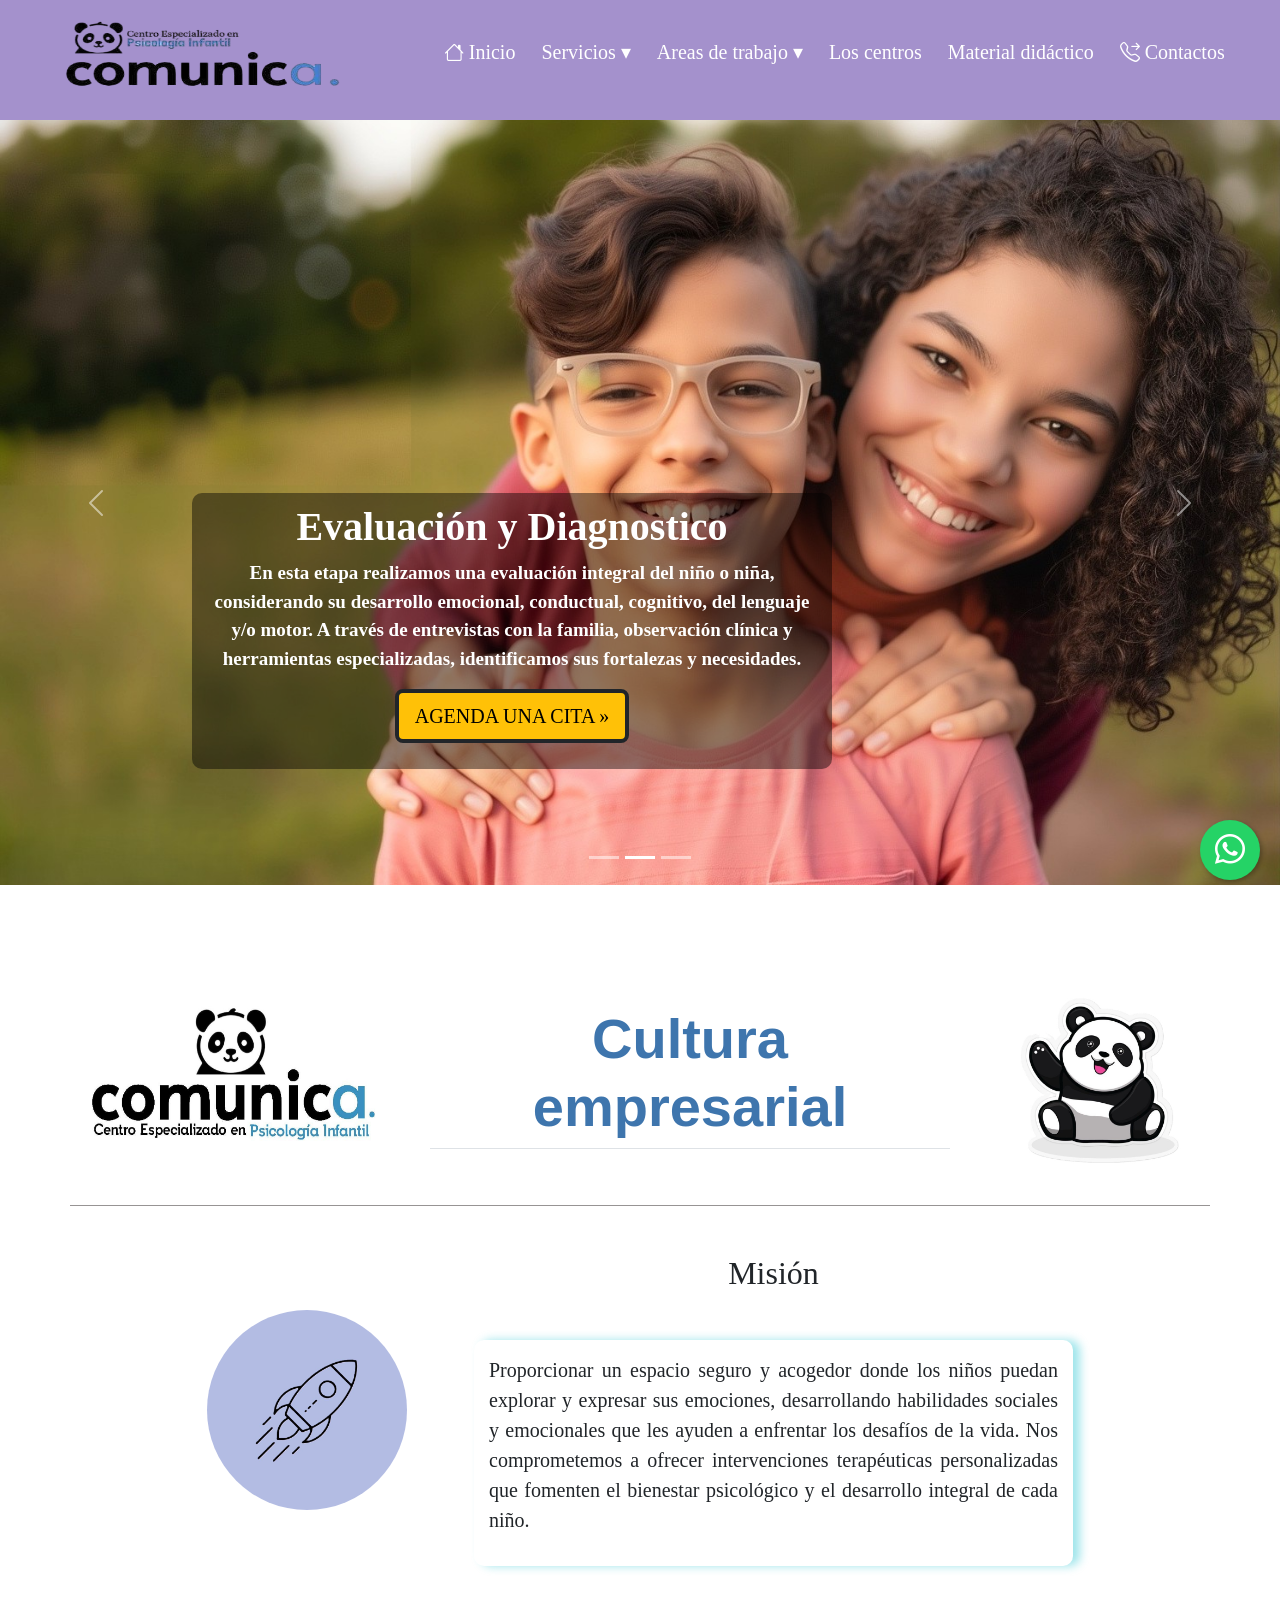
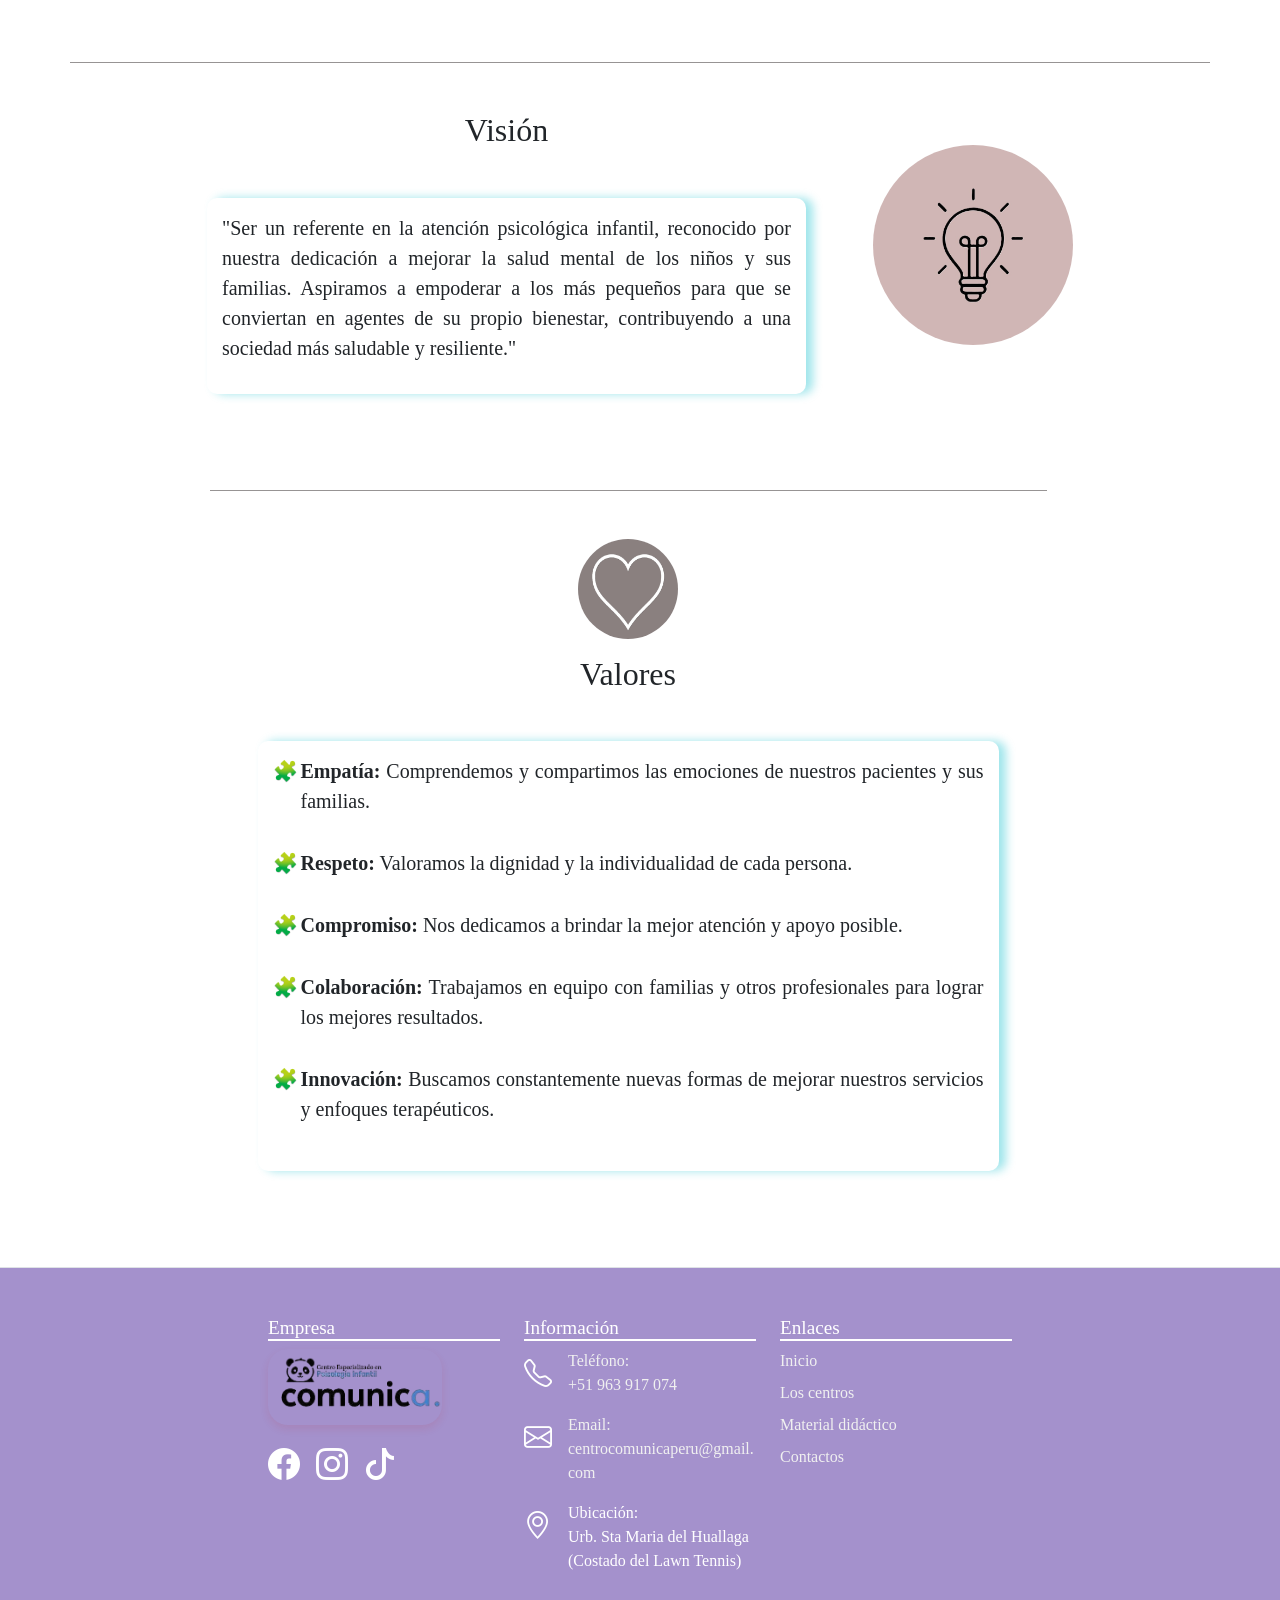
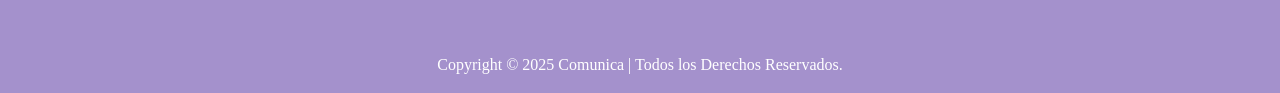
==== index.html @ 94b8c99a "cambios en index" ====
<!DOCTYPE html>
<html lang="en">
<head>
    <meta charset="UTF-8">
    <meta http-equiv="X-UA-Compatible" content="IE=edge">
    <meta name="viewport" content="width=device-width, initial-scale=1.0">
    <title>COMUNICA</title>
    

    
    <link rel="preconnect" href="https://fonts.googleapis.com">
    <link rel="preconnect" href="https://fonts.gstatic.com" crossorigin>
    <link href="https://fonts.googleapis.com/css2?family=Handlee&display=swap" rel="stylesheet">

    <link href="https://fonts.googleapis.com/css2?family=Caveat+Brush&display=swap" rel="stylesheet">

    <link href="https://cdn.jsdelivr.net/npm/bootstrap@5.3.7/dist/css/bootstrap.min.css" rel="stylesheet" integrity="sha384-LN+7fdVzj6u52u30Kp6M/trliBMCMKTyK833zpbD+pXdCLuTusPj697FH4R/5mcr" crossorigin="anonymous">
    <link rel="stylesheet" href="https://cdn.jsdelivr.net/npm/bootstrap-icons@1.13.1/font/bootstrap-icons.min.css">



    <link rel="stylesheet" href="./assets/css/main.css">
    <link rel="stylesheet" href="./assets/css/style01.css">

<!-- animate.css -->
<link rel="stylesheet" href="https://cdnjs.cloudflare.com/ajax/libs/animate.css/4.1.1/animate.min.css"/>
<link rel="stylesheet" href="./assets/css/animate.css">

</head>
<body>

    <header>
        <!-- <img class="logo mx-auto" src="./img/logo5.png" alt="Logo"> -->
        
        <nav class="navbar">
            <!-- Logo -->
            <div class="logo">
                <img src="./assets/img/logo5.png" alt="Logo">
            
            </div>

            <!-- Botón hamburguesa -->
            <div class="menu-toggle" id="menu-toggle">
                ☰
            </div>

            <!-- Menú -->
            <ul class="menu" id="menu">
                <li class="active"><a href="./index.html"><i class="bi bi-house"> </i>Inicio</a></li>
                
                <!-- Servicios con submenú -->
                <li class="submenu-parent">
                <a href="#">Servicios ▾</a>
                    <ul class="submenu">
                        <li><a href="./pages/terapiadelenguaje.html">Psicología</a></li>
                        <li><a href="./pages/terapiaconductual.html">Ocupacional</a></li>
                        <li><a href="./pages/autismo.html">Lenguaje</a></li>
                        <li><a href="./pages/evaluacionpsicologica.html">Aprestamiento</a></li>
                    </ul>
                </li>
                <li class="submenu-parent">
                <a href="#">Areas de trabajo ▾</a>
                    <ul class="submenu">
                        <li><a href="./pages/terapiadelenguaje.html">Terapia Infantil</a></li>
                        <li><a href="./pages/terapiaconductual.html">Terapia Familiar</a></li>
                        <li><a href="./pages/autismo.html">Aprestamiento</a></li>
                        <li><a href="./pages/evaluacionpsicologica.html">Terapia de Lenguaje</a></li>
                        <li><a href="./pages/evaluacionpsicologica.html">Terapia Conductual</a></li>
                    </ul>
                </li>
                <li><a href="./pages/loscentros.html">Los centros</a></li>
                <li><a href="./pages/materialdidactico.html">Material didáctico</a></li>
                
                <li><a href="./pages/contacto.html"><i class="bi bi-telephone-forward"> </i>Contactos</a></li>
            </ul>
        </nav>


        
    </header>
    
    <main>


        <!-- xd -->
        <div id="myCarousel" class="carousel slide mb-5" data-bs-ride="carousel"> 
            <div class="carousel-indicators"> 
                <button type="button" data-bs-target="#myCarousel" data-bs-slide-to="0" class="" aria-label="Slide 1"></button>
                <button type="button" data-bs-target="#myCarousel" data-bs-slide-to="1" aria-label="Slide 2" class="active" aria-current="true"></button>
                <button type="button" data-bs-target="#myCarousel" data-bs-slide-to="2" aria-label="Slide 3" class=""></button> 
            </div> 
            <div class="carousel-inner"> 
                <div class="carousel-item active"> 
                    <img src="./assets/img/picture2Mejor.jpg" class="d-block w-100" alt="Descripción de la imagen">
                    <div class="container"> 
                        <div class="carousel-caption w-50"> 
                            <h1 class="fw-bold">Evaluación y Diagnostico</h1> 
                            <p class="fw-bold">En esta etapa realizamos una evaluación integral del niño o niña, considerando su desarrollo emocional, conductual, cognitivo, del lenguaje y/o motor. 
                                A través de entrevistas con la familia, observación clínica y herramientas especializadas, identificamos sus fortalezas y necesidades.</p>
                            <p><a class="btn btn-lg btn-warning border border-dark border-4" href="#"> AGENDA UNA CITA »</a></p> 
                        </div> 
                    </div> 
                </div> 

                
                <div class="carousel-item">  
                    <img src="./assets/img/terapiapersonalizada.jpg" class="d-block w-100" alt="Descripción de la imagen">
                    <div class="container">
                        <div class="carousel-caption text-center w-50"> 
                            <h1>Terapia individual y personalizada</h1> 
                            <p>Cada niño y niña es único, por eso adaptamos nuestras intervenciones a sus necesidades específicas. 
                                Trabajamos de forma individual para potenciar sus fortalezas, acompañar sus desafíos y promover su bienestar emocional, 
                                conductual y del desarrollo en un entorno seguro y empático.</p> 
                            <p><a class="btn btn-lg  btn-warning border border-dark border-4" href="#">AGENDA UNA CITA »</a></p> 
                        </div> 
                    </div> 
                </div> 
                <div class="carousel-item"> 
                    <img src="./assets/img/curso-patologia-desarrollo-lenguaje-trastornos-adquiridos.jpg" class="d-block w-100" alt="Descripción de la imagen"> 
                    <div class="container"> 
                        <div class="carousel-caption text-center w-50"> 
                            <h1>Asesoria permanente .</h1> 
                            <p>Cada niño y niña es único, por eso adaptamos nuestras intervenciones a sus necesidades específicas. 
                                Trabajamos de forma individual para potenciar sus fortalezas, acompañar sus desafíos y promover su bienestar emocional, 
                                conductual y del desarrollo en un entorno seguro y empático.</p>
                            <p><a class="btn btn-lg  btn-warning border border-dark border-4" href="#">AGENDA UNA CITA »</a></p> 
                        </div> 
                    </div> 
                </div> 
            </div> 
            <button class="carousel-control-prev" type="button" data-bs-target="#myCarousel" data-bs-slide="prev"> 
                <span class="carousel-control-prev-icon" aria-hidden="true"></span>
                <span class="visually-hidden">Previous</span> 
            </button>
            <button class="carousel-control-next" type="button" data-bs-target="#myCarousel" data-bs-slide="next"> 
                <span class="carousel-control-next-icon" aria-hidden="true"></span> 
                <span class="visually-hidden">Next</span> 
            </button> 
        </div>
        <!--fin xd  -->      
        <!--  inicio valores-->
            <div class="container valores">  
                <div class="row pt-5">
                    <div class="d-flex flex-column flex-md-row justify-content-center align-items-center gap-5 mb-4 text-center">
                    <img src="./assets/img/panda21.jpg" alt="" width="300" height="200">
                    <h2 class="txtpersonalizado pb-2 border-bottom text-center">Cultura empresarial</h2>
                    <img src="./assets/img/Cute Panda Magnet's & Sticker's.jpg" alt="" width="200" height="200">
                    </div>
                    <!-- misión -->
                    <div class="col-12 mb-5 separacion-seccion">
                        <div class="row align-items-center justify-content-center">

                            <!-- Imagen -->
                            <div class="col-md-3">
                                <img src="./assets/img/iconocohete.jpg" alt="mision" width="200" height="200" class="rounded-circle">
                            </div>

                            <!-- Texto -->
                            <div class="col-md-7">
                                <h2 class="fw-normal text-center">Misión</h2>
                                <div class="parrafo-para-empezar">
                                    <p class="fs-5">
                                        Proporcionar un espacio seguro y acogedor donde los niños puedan explorar y expresar sus emociones,
                                        desarrollando habilidades sociales y emocionales que les ayuden a enfrentar los desafíos de la vida.
                                        Nos comprometemos a ofrecer intervenciones terapéuticas personalizadas que fomenten el bienestar
                                        psicológico y el desarrollo integral de cada niño.
                                    </p>
                                </div>
                            </div>

                        </div>
                    </div>
                    <!-- /visión --> 
                    <div class="col-12 mb-5 text-center separacion-seccion"> 
                        <div class="row align-items-center justify-content-center">

                            <!-- Texto -->
                            <div class="col-md-7">
                                <h2 class="fw-normal">Visión</h2>
                                <div class="parrafo-para-empezar">
                                    <p class="fs-5">"Ser un referente en la atención psicológica infantil, reconocido por nuestra dedicación a mejorar la salud mental de los niños y sus familias.
                                        Aspiramos a empoderar a los más pequeños para que se conviertan en agentes de su propio bienestar, contribuyendo a una sociedad más saludable y resiliente."</p> 
                                    
                                </div> 
                            </div>
                            <!-- Imagen -->
                            <div class="col-md-3 text-center text-md-end">
                            <img src="./assets/img/iconobombilla.jpg" alt="Sobre Nosotros" width="200" height="200" class="rounded-circle mb-3">
                            </div>
                            
                        </div>
                    </div>
                    <!-- /.col-lg-4 --> 
                    <div class="row">
                        <div class="col-9 mx-auto mb-5 text-center separacion-seccion"> 
                            <img src="./assets/img/descarga (20).jpg" alt="Sobre Nosotros" width="100" height="100" class="rounded-circle mb-3">
                            
                            <h2 class="fw-normal">Valores</h2> 
                                <div class="parrafo-nuestrosvalores"> 
                                    <ul class="fs-5">
                                        <li><strong>Empatía:</strong>  Comprendemos y compartimos las emociones de nuestros pacientes y sus familias.</li>
                                        <li><strong>Respeto:</strong> Valoramos la dignidad y la individualidad de cada persona.</li>
                                        <li><strong>Compromiso:</strong> Nos dedicamos a brindar la mejor atención y apoyo posible.</li>
                                        <li><strong>Colaboración:</strong> Trabajamos en equipo con familias y otros profesionales para lograr los mejores resultados.</li>
                                        <li><strong>Innovación:</strong> Buscamos constantemente nuevas formas de mejorar nuestros servicios y enfoques terapéuticos.</li>

                                    </ul>
                                </div>
                        </div>
                    </div>
                    <!-- /.col-lg-4 --> 
                </div>
            </div> 
        <!-- end valores -->
</main>
    <!-- inicio footer -->
<div class="b-example-divider"></div> 
    <div class="container-fluid footer-custom"> 
        <footer> 
            <section class="row row-cols-1 row-cols-sm-2 row-cols-md-5 py-5 my-0 border-top">
                    <div class="col mb-3"></div>
                    <div class="col mb-3"> 
                        <h5>Empresa</h5>
                        <img src="./assets/img/logo5.png" alt="Logo de la empresa"  class="img-fluid w-75 w-md-25">
                        <div class="d-flex justify-content-start gap-3 mt-3">

                            <a href="https://facebook.com/p/Centro-Comunica-100090856524349/?locale=es_LA" class="d-flex align-items-center mb-0 link-body-emphasis text-decoration-none" aria-label="Bootstrap">
                                <i class="bi bi-facebook fs-2"></i>
                            </a>
                            <a href="https://instagram.com/centro_comunica" class="d-flex align-items-center mb-0 link-body-emphasis text-decoration-none" aria-label="Bootstrap">
                            <i class="bi bi-instagram fs-2"></i>
                            </a>
                            <a href="https://www.tiktok.com/@centrocomunica" class="d-flex align-items-center mb-0 link-body-emphasis text-decoration-none" aria-label="Bootstrap">
                            <i class="bi bi-tiktok fs-2"></i>
                            </a>
                            
                        </div>
                    </div> 
                    <!-- <div class="col mb-3"></div>  -->

                    <div class="col mb-3"> 
                        <h5>Información</h5>
                        <div class="feature col d-flex align-items-start">
                            <i class="bi bi-telephone me-3 "></i>
                            <div> 
                                <p>
                                <a href="tel:+51963917074" class="text-decoration-none">Teléfono:<br>
                                    +51 963 917 074
                                </a>
                                </p>
                            </div>
                        </div> 
                        <div class="feature col d-flex align-items-start">
                            <i class="bi bi-envelope me-3"></i>
                            <div>
                                <p>
                                <a href="mailto:centrocomunicaperu@gmail.com" class="text-decoration-none text-break">Email:<br>
                                    centrocomunicaperu@gmail.com
                                </a>
                                </p>
                            </div>
                        </div>
                        <div class="feature col d-flex align-items-start">
                            <!-- Ícono -->
                            <i class="bi bi-geo-alt  me-3"></i>

                            <!-- Texto -->
                            <div> 
                                <address class="">Ubicación:<br>
                                Urb. Sta Maria del Huallaga<br>
                                (Costado del Lawn Tennis)
                                </address>
                            </div>
                        </div> 
                    </div> 
                    <div class="col mb-3"> 
                        <h5>Enlaces</h5>
                        <ul class="nav flex-column"> 
                            <li class=" mb-2">
                            <a href="./index.html" class="">Inicio</a>
                            </li>
                            <li class=" mb-2">
                                <a href="./pages/loscentros.html" class="">Los centros</a>
                            </li> 
                            <li class=" mb-2">
                                <a href="./pages/materialdidactico.html" class="">Material didáctico</a>
                            </li>
                            <li class=" mb-2">
                                <a href="./pages/contacto.html" class="">Contactos</a>
                            </li>

                        </ul> 
                    </div>
            </section>
            <section>
                <div>
                    <p class="text-center">Copyright © 2025 Comunica | Todos los Derechos Reservados.</p>
                </div>
            </section>
        </footer> 
    </div>
        <!-- fin footer -->

    
    <script src="https://cdn.jsdelivr.net/npm/bootstrap@5.3.7/dist/js/bootstrap.bundle.min.js" integrity="sha384-ndDqU0Gzau9qJ1lfW4pNLlhNTkCfHzAVBReH9diLvGRem5+R9g2FzA8ZGN954O5Q" crossorigin="anonymous"></script>
    <script src="./assets/js/main.js"></script>
</body>

    <a href="https://wa.me/51963917074" target="_blank" class="whatsapp-float">
    <i class="bi bi-whatsapp"></i>
    </a>

</html>
---- assets/css/main.css ----
* {
    margin: 0;
    padding: 0;
    box-sizing: border-box;

    font-family:Helvetica neue;
    font-weight: 400;
    font-style: normal;
}
body {
background-color: #ffffff; 
  height: 100%;
  margin: 0;
  display: flex;
  flex-direction: column;
}



    .titulo-inicio{
    padding: 0;
    width: 100%;
    height: 100px;
    text-align: center;
    align-content: center;
    font-size: 25px;
    background-color: rgb(240, 239, 239);
}



/* Estilos para la barra de navegación */


header {
  background-color: #a491cc;
}
main {
  flex: 1; /* ocupa el espacio sobrante */
}

/* Navbar */
.navbar {
  display: flex;
  justify-content: space-around;
  align-items: center;
  padding: 10px 20px;
}

/* Logo */
.logo {
  display: flex;
  align-items: center;
  font-weight: bold;
  color: white;
  font-size: 18px;
}

.logo img {
  width: 300px;
  height: 100px;
  margin-right: 10px;
}

/* Menú (desktop) */
.menu {
  list-style: none;
  display: flex;
  gap: 2px;
  position: relative;
  
}

.menu li {
  position: relative;
}

.menu li a {
  text-decoration: none;
  /* color: rgb(0, 0, 0); */
  color: white;
  font-weight: 500;
  padding: 8px 12px;
  display: block;
  font-size: 20px;
  
}
/* Submenús (desktop) */
.submenu {
  list-style: none;
  position: absolute;
  top: 100%;
  left: 0;
  background: #3f4446;
  display: none;
  flex-direction: column;
  min-width:350px;
  border-radius: 5px;
  z-index: 9999; 
}

.submenu li a {
  padding: 5px;
  color: white;
}

/* Hover en escritorio SOLAMENTE */
@media (min-width: 769px) {
  /* Hover del menú principal */
    .menu > li > a:hover {
      background: #5795f2ab;
      border-radius: 5px;
    }

    /* Hover del submenú */
  .submenu li a:hover {
    background: rgba(255, 255, 255, 0.2);
    border-radius: 5px;
  }

  /* Mostrar submenú en hover */
    .submenu-parent:hover .submenu {
      display: flex;
    }
}

/* Botón hamburguesa */
.menu-toggle {
  display: none;
  font-size: 34px;
  color: rgb(54, 46, 46);
  cursor: pointer;
}

/* Responsivo */
@media (max-width: 768px) {
    .menu {
      flex-direction: column;
      background-color:#b9bfc4;
      position: fixed;
      top: 100px;        /* ✅ empieza justo debajo del navbar */
      right: -100%;     /* fuera de la pantalla */
      height: calc(100% - 60px); /* ✅ ocupa el resto de la pantalla */
      width: 100%;
      transition: right 0.2s ease-in-out;
      z-index: 1000;
    }

    .menu.active {
      right: 0; /* ✅ se despliega desde la derecha */
    }

    .menu li {
      text-align: center;
      padding: 15px 0;
    }

    @media (max-width: 768px) {
    /* Submenú en móvil (colapsable) */
    .submenu {
      display: none;
      flex-direction: column;
      position: static; /* ✅ ya no flotante */
      background: #3f4446;
    }

    .submenu.active {
      display: flex; /* ✅ aparece al dar click */
    }
  }
    .menu-toggle {
      display: block;
  }
}





.footer-custom {
  /* background-color: #898A8E; */
  background-color: #a491cc;
  color: white; /* texto en blanco */
  
  margin-top: auto;
 
}

.footer-custom a {
  color: #f0f0f0; /* enlaces claros */
  text-decoration: none;
  font-size: 1rem;
}

.footer-custom a:hover {
  color: #ffffff; /* enlaces más brillantes al pasar el mouse */
}
.footer-custom h5 {
  color: #ffffff;
  text-decoration: none;
  font-size: 1.2rem;
  border-bottom: #ffffff solid 2px;
}
.feature {
   display: flex;             /* coloca imagen y texto en fila */
  align-items: flex-start;   /* alinea arriba */
}
.feature i {
  font-size: 1.75rem;
  padding-top: 0.25rem;
  margin-right: 1rem; 
}



.whatsapp-float {
  position: fixed;
  width: 60px;
  height: 60px;
  bottom: 20px;
  right: 20px;
  background-color: #25D366; /* verde oficial WhatsApp */
  color: white;
  border-radius: 50%;
  text-align: center;
  font-size: 30px;
  box-shadow: 2px 2px 5px rgba(0,0,0,0.3);
  z-index: 1000;
  animation: pulse 1.5s infinite; /* animación */
}

.whatsapp-float i {
  line-height: 60px;
}

/* Animación pulse */
@keyframes pulse {
  0% {
    transform: scale(1);
    box-shadow: 0 0 0 0 rgba(37, 211, 102, 0.7);
  }
  70% {
    transform: scale(1.1);
    box-shadow: 0 0 0 15px rgba(37, 211, 102, 0);
  }
  100% {
    transform: scale(1);
    box-shadow: 0 0 0 0 rgba(37, 211, 102, 0);
  }
}

.bi-facebook {
  color: #ffffff; /* azul Facebook */
}
.bi-instagram {
  color: #ffffff; /* rosa Instagram */
}
.bi-tiktok {
  color: #ffffff;  
 }
---- assets/css/style01.css ----
@media screen and (max-width: 750px) {
  .header-content {
    flex-direction: column;
    align-items: center;
  }

}
            .marketing .col-lg-4 img {
              transition: transform 0.5s ease; 
            }
          /* hover solo en pantallas grandes */
          /* -------- */
              @media screen and (min-width: 751px) {

                  /* Hover en imágenes de sección marketing */
                  .marketing .col-lg-4:hover img {
                      transform: scale(1.1); /* Zoom suave */
                  }
                  }
.col-lg-4 {
    margin-bottom: 30px; /* Espacio inferior entre las columnas */
    text-align: center; /* Centrar el contenido dentro de cada columna */
}
.txtpersonalizado {
    font-family: 'Arial', sans-serif; /* Cambia 'Arial' por la fuente que prefieras */
    color: #3e75ad; /* Cambia el color según tu diseño */
    font-size: 3.5rem; /* Tamaño de fuente grande para el título */
    font-weight: bold; /* Negrita para resaltar */
    
}
.custom-cards-inicio{
  background-color: rgba(240, 239, 239, 0.603);
  
}

              .custom-cards-inicio .card img {
                transition: transform 0.5s ease;
              }

                /* hover solo en pantallas grandes */
          /* -------- */
              @media screen and (min-width: 751px) {

                  /* Hover en imágenes de cards */
                  .custom-cards-inicio .card:hover img {
                      transform: scale(1.1); /* Zoom suave */
                  }
                  }

.card-cover::before {
  content: "";
  position: absolute;
  inset: 0;
  background-color: rgba(255, 255, 255, 0.589); /* blanco con 40% de opacidad */
  z-index: 1;
}

.card-cover > * {
  position: relative;
  z-index: 2;
  color: #222; /* texto oscuro para contraste */
}
.col img {
    border-radius: 20px;
    /* border: 4px solid rgba(38, 8, 126, 0.3); */
    box-shadow: 0 4px 8px rgba(199, 29, 29, 0.1);
    width: 100%;
    height: auto;
    max-height: 300px;
    object-fit: cover; /* para que la imagen no se deforme */
}


.parrafo-para-empezar {
  text-align: justify;
  margin-top: 3rem;
  padding: 15px;
  border-radius: 10px;
  /* background-color: rgba(191, 236, 218, 0.705); */
  box-shadow: 7px 0 10px rgba(14, 191, 204, 0.4);
}

      /*inicio nuestros servicios DENTRO DE PARA EMPEZAR */
.parrafo-nuestrosvalores {
  
  text-align: justify;
  margin-top: 3rem;
  padding: 15px;
  border-radius: 10px;
  /* background-color: rgba(240, 239, 239, 0.705); */
  box-shadow:7px 0 10px rgba(14, 191, 204, 0.4);
}
.parrafo-nuestrosvalores ul {
  list-style: none; /* quita las viñetas por defecto */
  padding-left: 0;
}

.parrafo-nuestrosvalores li {
  margin-bottom: 2rem;
  padding-left: 28px;
  position: relative;
}

.parrafo-nuestrosvalores li::before {
  content: "🧩"; /* también puedes usar un emoji o un ícono con font-awesome */
  position: absolute;
  left: 0;
  color: #d8f404;
  font-weight: bold;
}


      /* fin nuestros servicios */

.carousel-item {
    height: 85vh; /* 75% de la altura de la ventana */
}


.carousel-item img {
    width: 100%;
    height: 100%; /* o ajusta a 70vh, 60vh, etc. */
    object-fit: cover; /* Para que la imagen se recorte y no se deforme */
  
}

#myCarousel h1 {
  font-weight: 700;
  font-style: normal;
  color:#ffffff;
}

#myCarousel p {
    
    font-weight: 800;
    font-style: normal;
    font-size: 19px;
}
/* overlay!! opacidad detras del texto*/
.carousel-caption {
    background-color: rgba(0, 0, 0, 0.438); /* Fondo blanco con opacidad */
    padding: 10px;
    margin-bottom: 6rem;
    border-radius: 10px;
    
}
.separacion-seccion {
padding: 3rem 3rem;
border-top: #979494 1px solid;
}
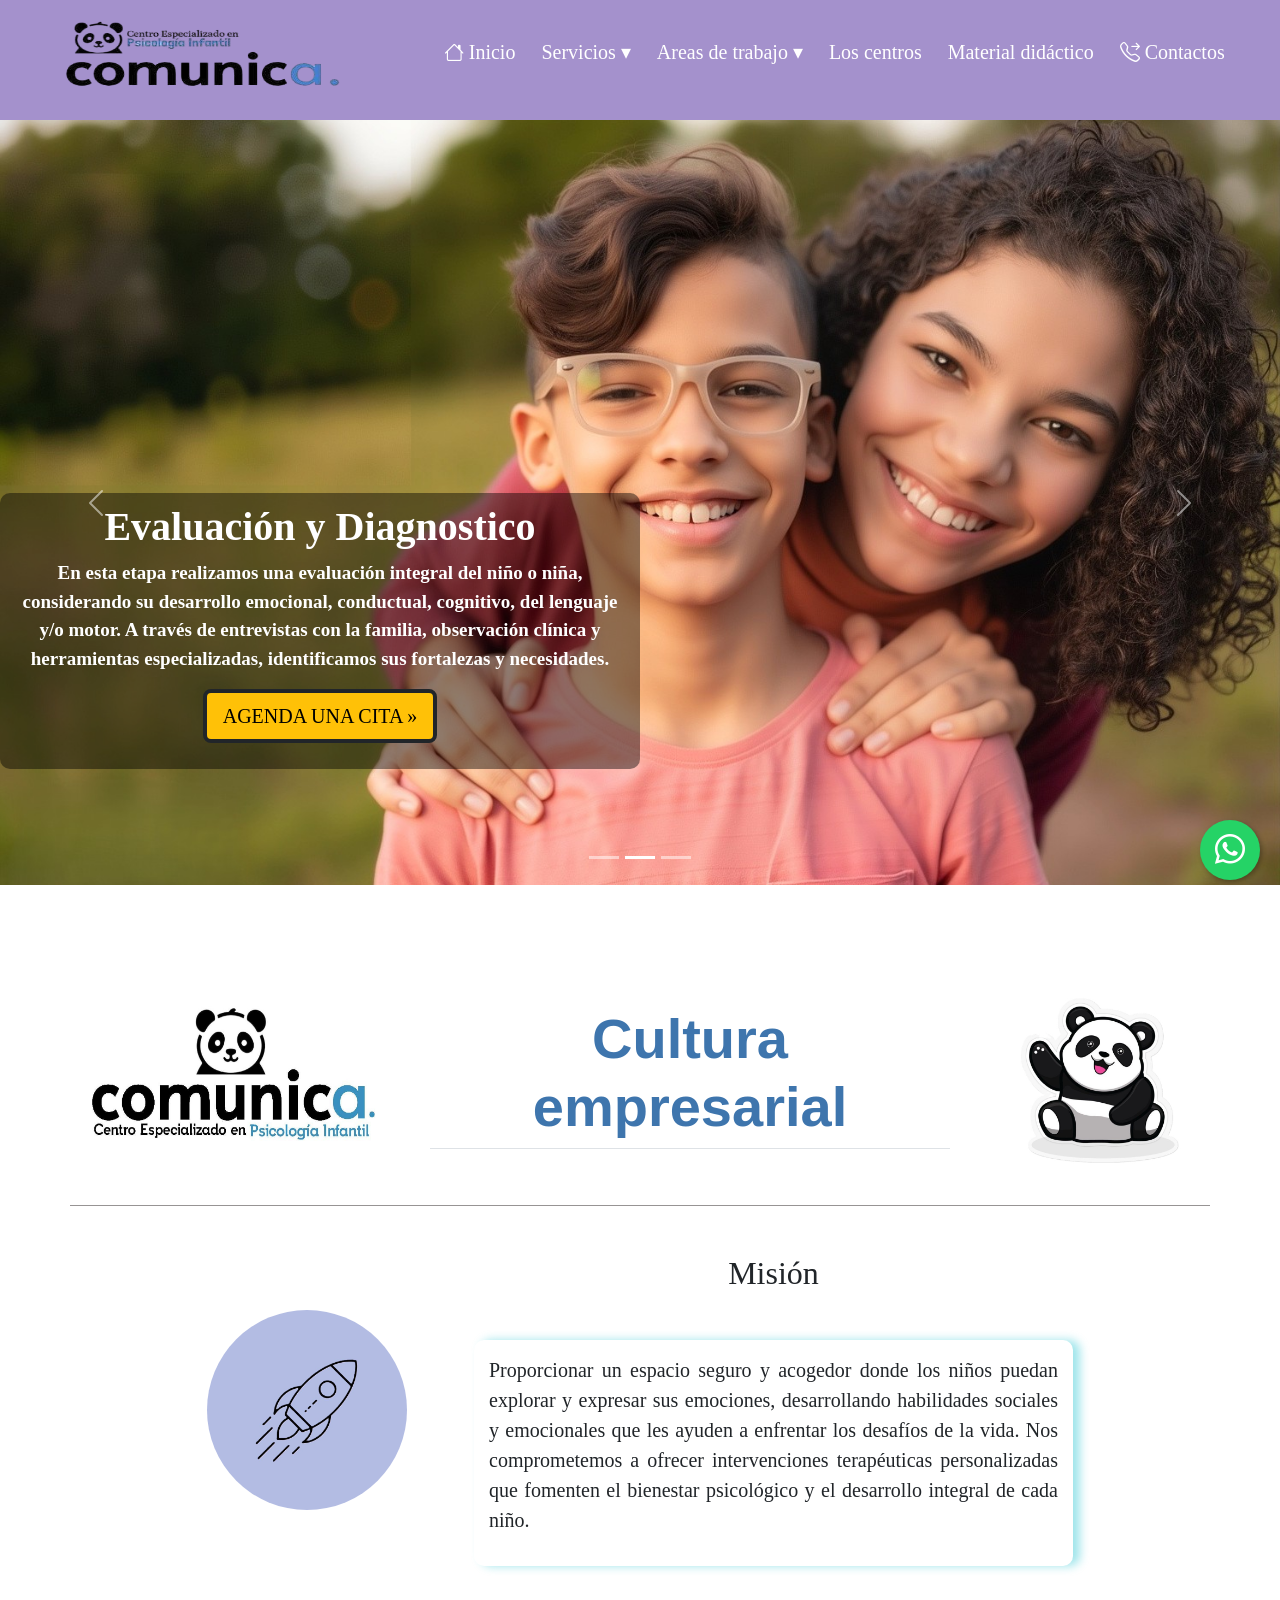
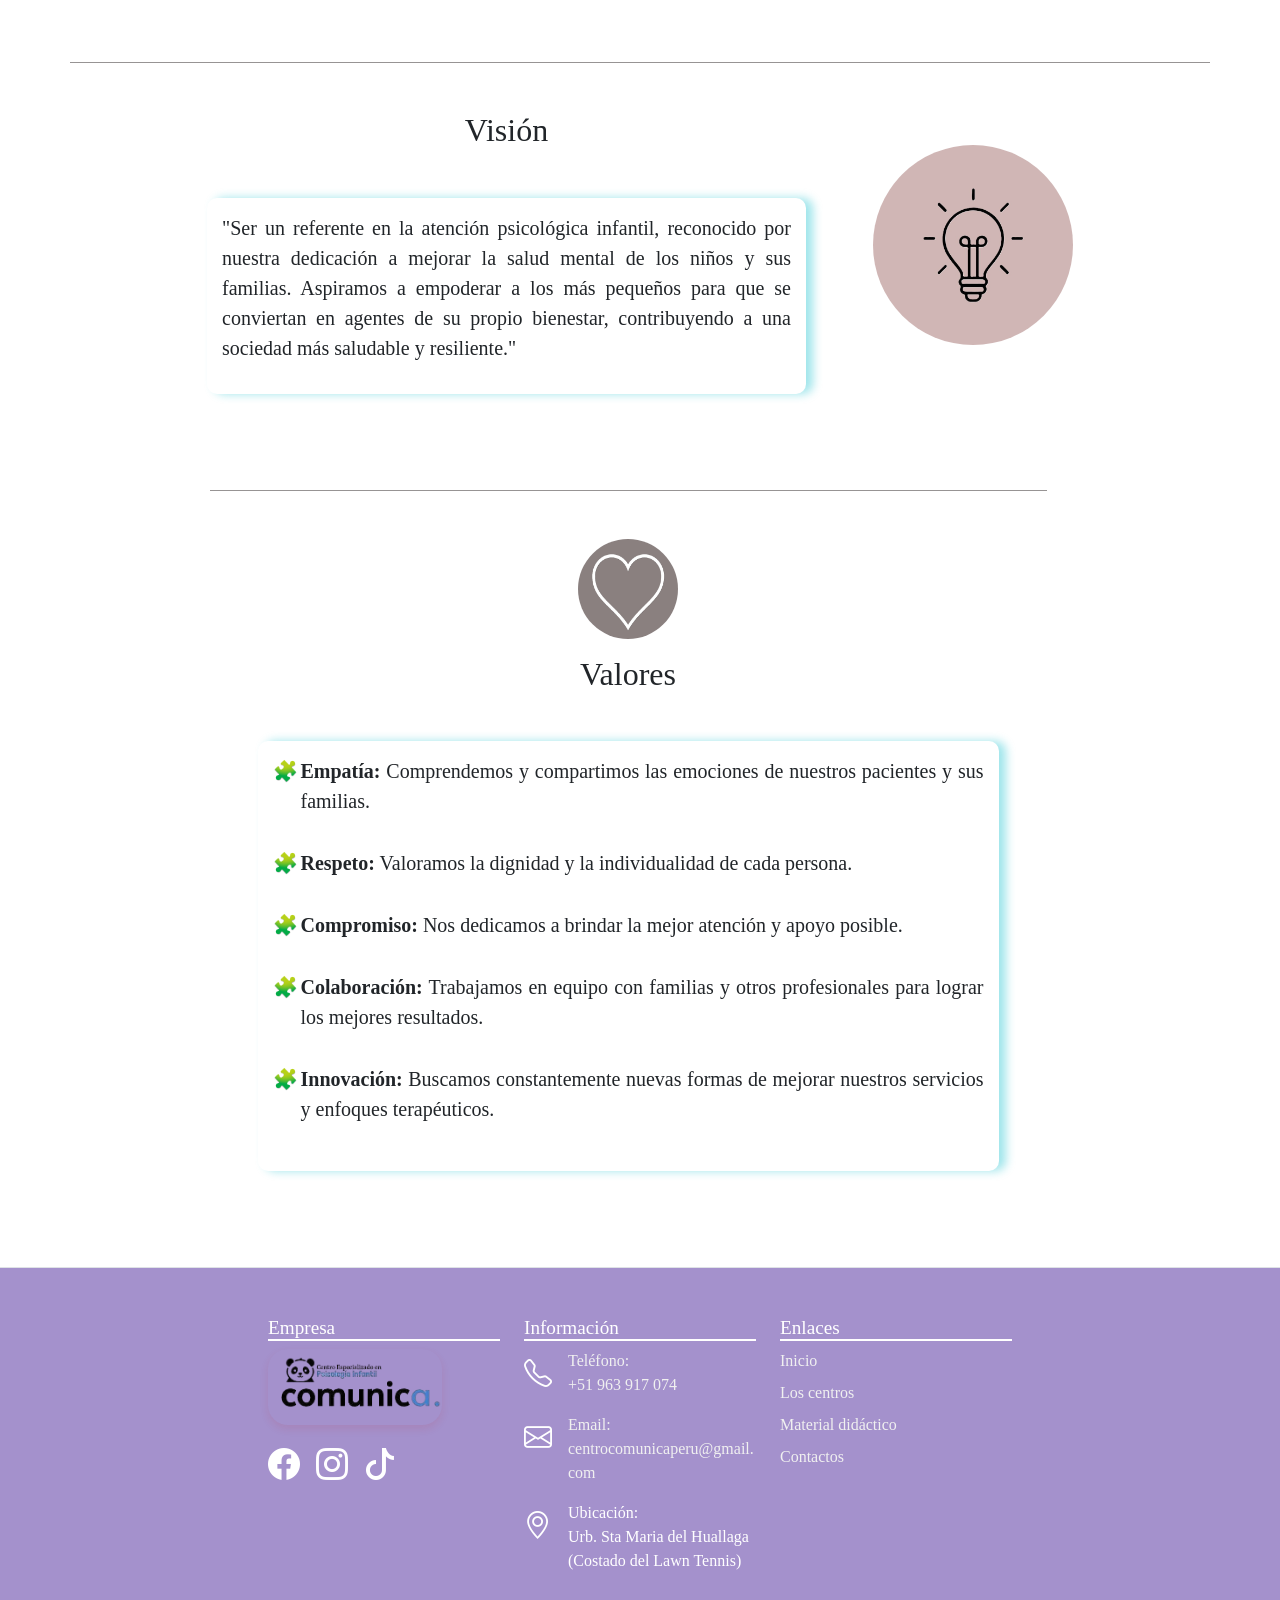
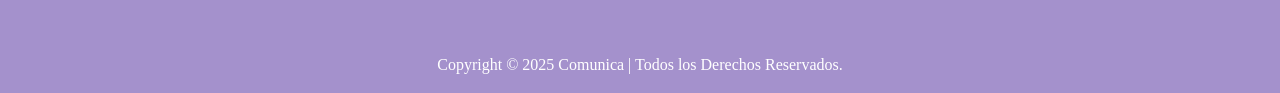
==== commit b975d359: "implementamos catalogo de productos v1" ====
--- a/index.html
+++ b/index.html
@@ -1,5 +1,5 @@
 <!DOCTYPE html>
-<html lang="en">
+<html lang="es">
 <head>
     <meta charset="UTF-8">
     <meta http-equiv="X-UA-Compatible" content="IE=edge">
@@ -93,11 +93,13 @@
                 <div class="carousel-item active"> 
                     <img src="./assets/img/picture2Mejor.jpg" class="d-block w-100" alt="Descripción de la imagen">
                     <div class="container"> 
-                        <div class="carousel-caption w-50"> 
+                        <div class="carousel-caption col-md-6 col-10 text-center start-0"> 
                             <h1 class="fw-bold">Evaluación y Diagnostico</h1> 
                             <p class="fw-bold">En esta etapa realizamos una evaluación integral del niño o niña, considerando su desarrollo emocional, conductual, cognitivo, del lenguaje y/o motor. 
                                 A través de entrevistas con la familia, observación clínica y herramientas especializadas, identificamos sus fortalezas y necesidades.</p>
-                            <p><a class="btn btn-lg btn-warning border border-dark border-4" href="#"> AGENDA UNA CITA »</a></p> 
+                            <p><a class="btn btn-lg btn-warning border border-dark border-4" 
+                                    href="https://wa.me/51963917074?text=Hola,%20quiero%20agendar%20una%20cita" target="_blank"> AGENDA UNA CITA »</a>
+                            </p> 
                         </div> 
                     </div> 
                 </div> 
@@ -111,7 +113,9 @@
                             <p>Cada niño y niña es único, por eso adaptamos nuestras intervenciones a sus necesidades específicas. 
                                 Trabajamos de forma individual para potenciar sus fortalezas, acompañar sus desafíos y promover su bienestar emocional, 
                                 conductual y del desarrollo en un entorno seguro y empático.</p> 
-                            <p><a class="btn btn-lg  btn-warning border border-dark border-4" href="#">AGENDA UNA CITA »</a></p> 
+                            <p><a class="btn btn-lg  btn-warning border border-dark border-4" 
+                                    href="https://wa.me/51963917074?text=Hola,%20quiero%20agendar%20una%20cita" target="_blank">AGENDA UNA CITA »</a>
+                            </p> 
                         </div> 
                     </div> 
                 </div> 
@@ -123,7 +127,9 @@
                             <p>Cada niño y niña es único, por eso adaptamos nuestras intervenciones a sus necesidades específicas. 
                                 Trabajamos de forma individual para potenciar sus fortalezas, acompañar sus desafíos y promover su bienestar emocional, 
                                 conductual y del desarrollo en un entorno seguro y empático.</p>
-                            <p><a class="btn btn-lg  btn-warning border border-dark border-4" href="#">AGENDA UNA CITA »</a></p> 
+                            <p><a class="btn btn-lg  btn-warning border border-dark border-4" 
+                                    href="https://wa.me/51963917074?text=Hola,%20quiero%20agendar%20una%20cita" target="_blank">AGENDA UNA CITA »</a>
+                            </p> 
                         </div> 
                     </div> 
                 </div> 
@@ -304,10 +310,11 @@
     
     <script src="https://cdn.jsdelivr.net/npm/bootstrap@5.3.7/dist/js/bootstrap.bundle.min.js" integrity="sha384-ndDqU0Gzau9qJ1lfW4pNLlhNTkCfHzAVBReH9diLvGRem5+R9g2FzA8ZGN954O5Q" crossorigin="anonymous"></script>
     <script src="./assets/js/main.js"></script>
-</body>
-
     <a href="https://wa.me/51963917074" target="_blank" class="whatsapp-float">
     <i class="bi bi-whatsapp"></i>
     </a>
+</body>
+
+    
 
 </html>
--- a/assets/css/style01.css
+++ b/assets/css/style01.css
@@ -142,7 +142,7 @@
 }
 /* overlay!! opacidad detras del texto*/
 .carousel-caption {
-    background-color: rgba(0, 0, 0, 0.438); /* Fondo blanco con opacidad */
+    background-color: rgba(0, 0, 0, 0.438); /* Fondo negro con opacidad */
     padding: 10px;
     margin-bottom: 6rem;
     border-radius: 10px;
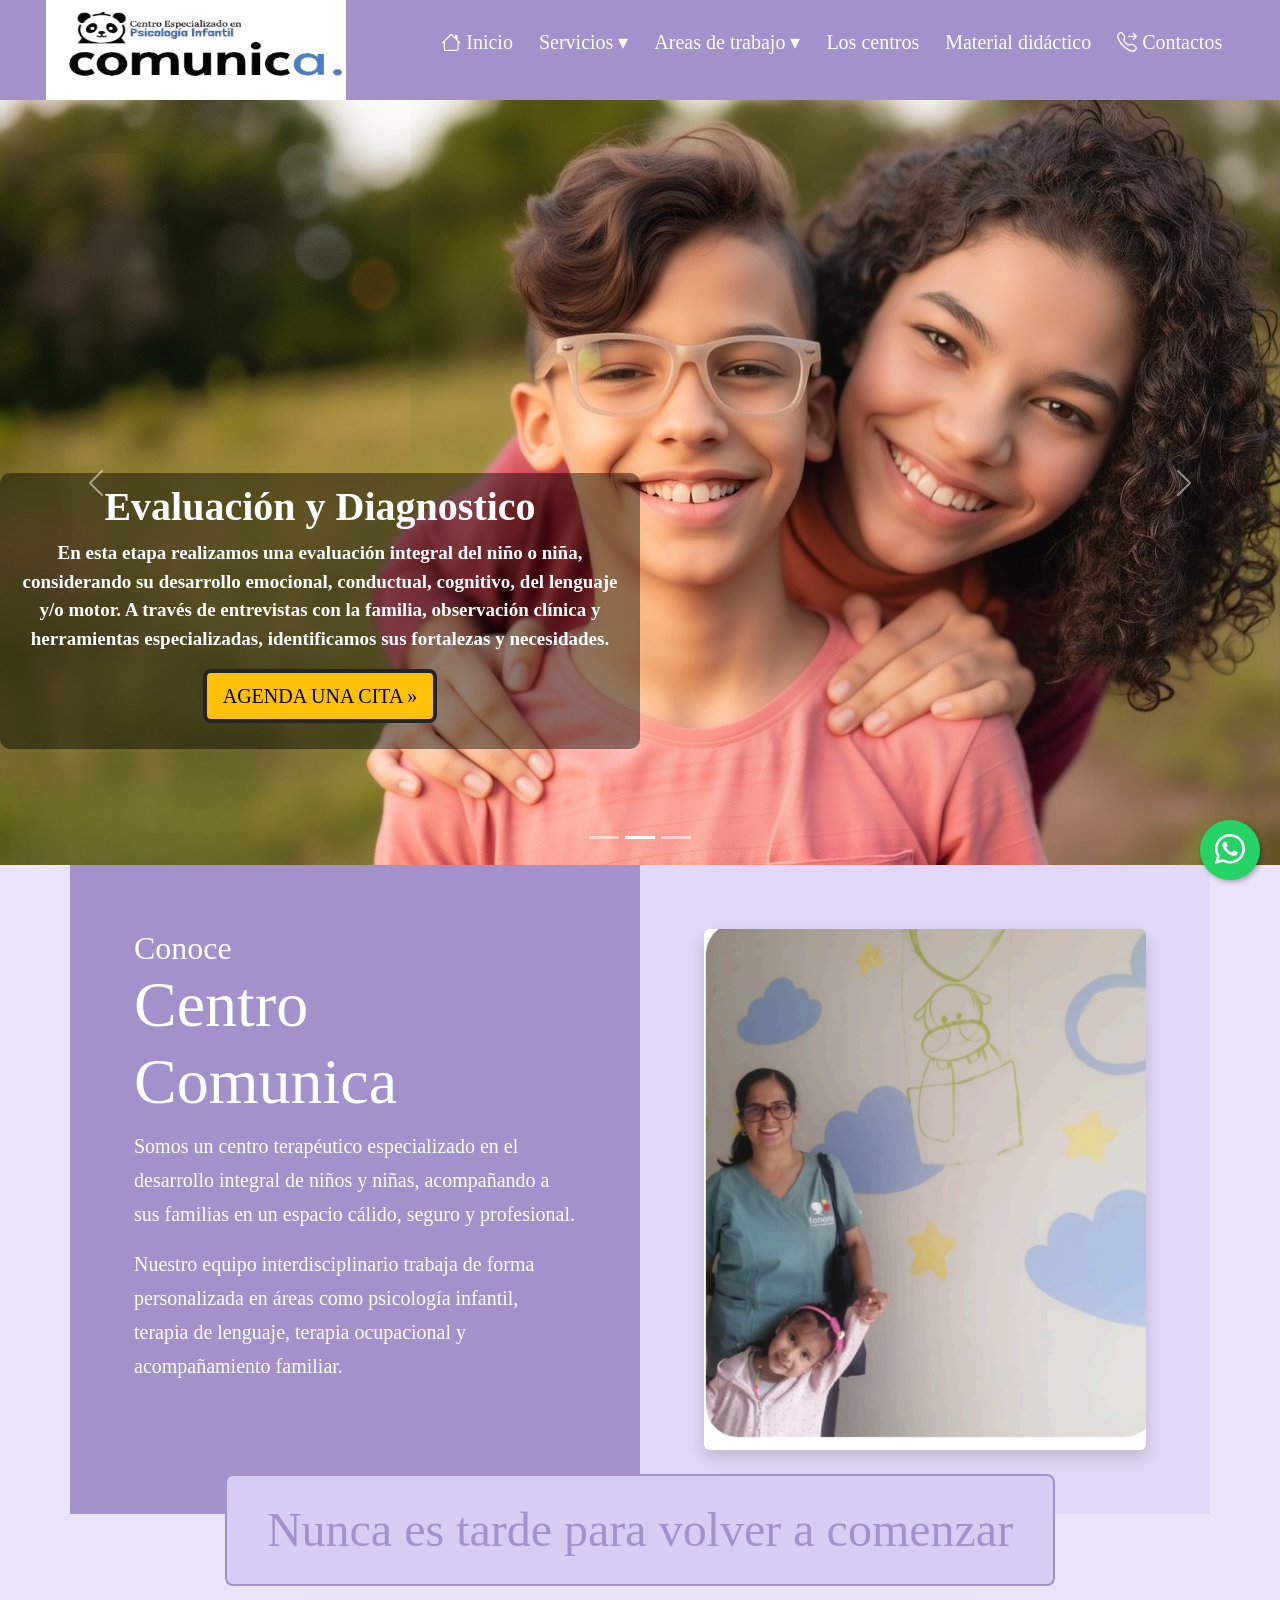
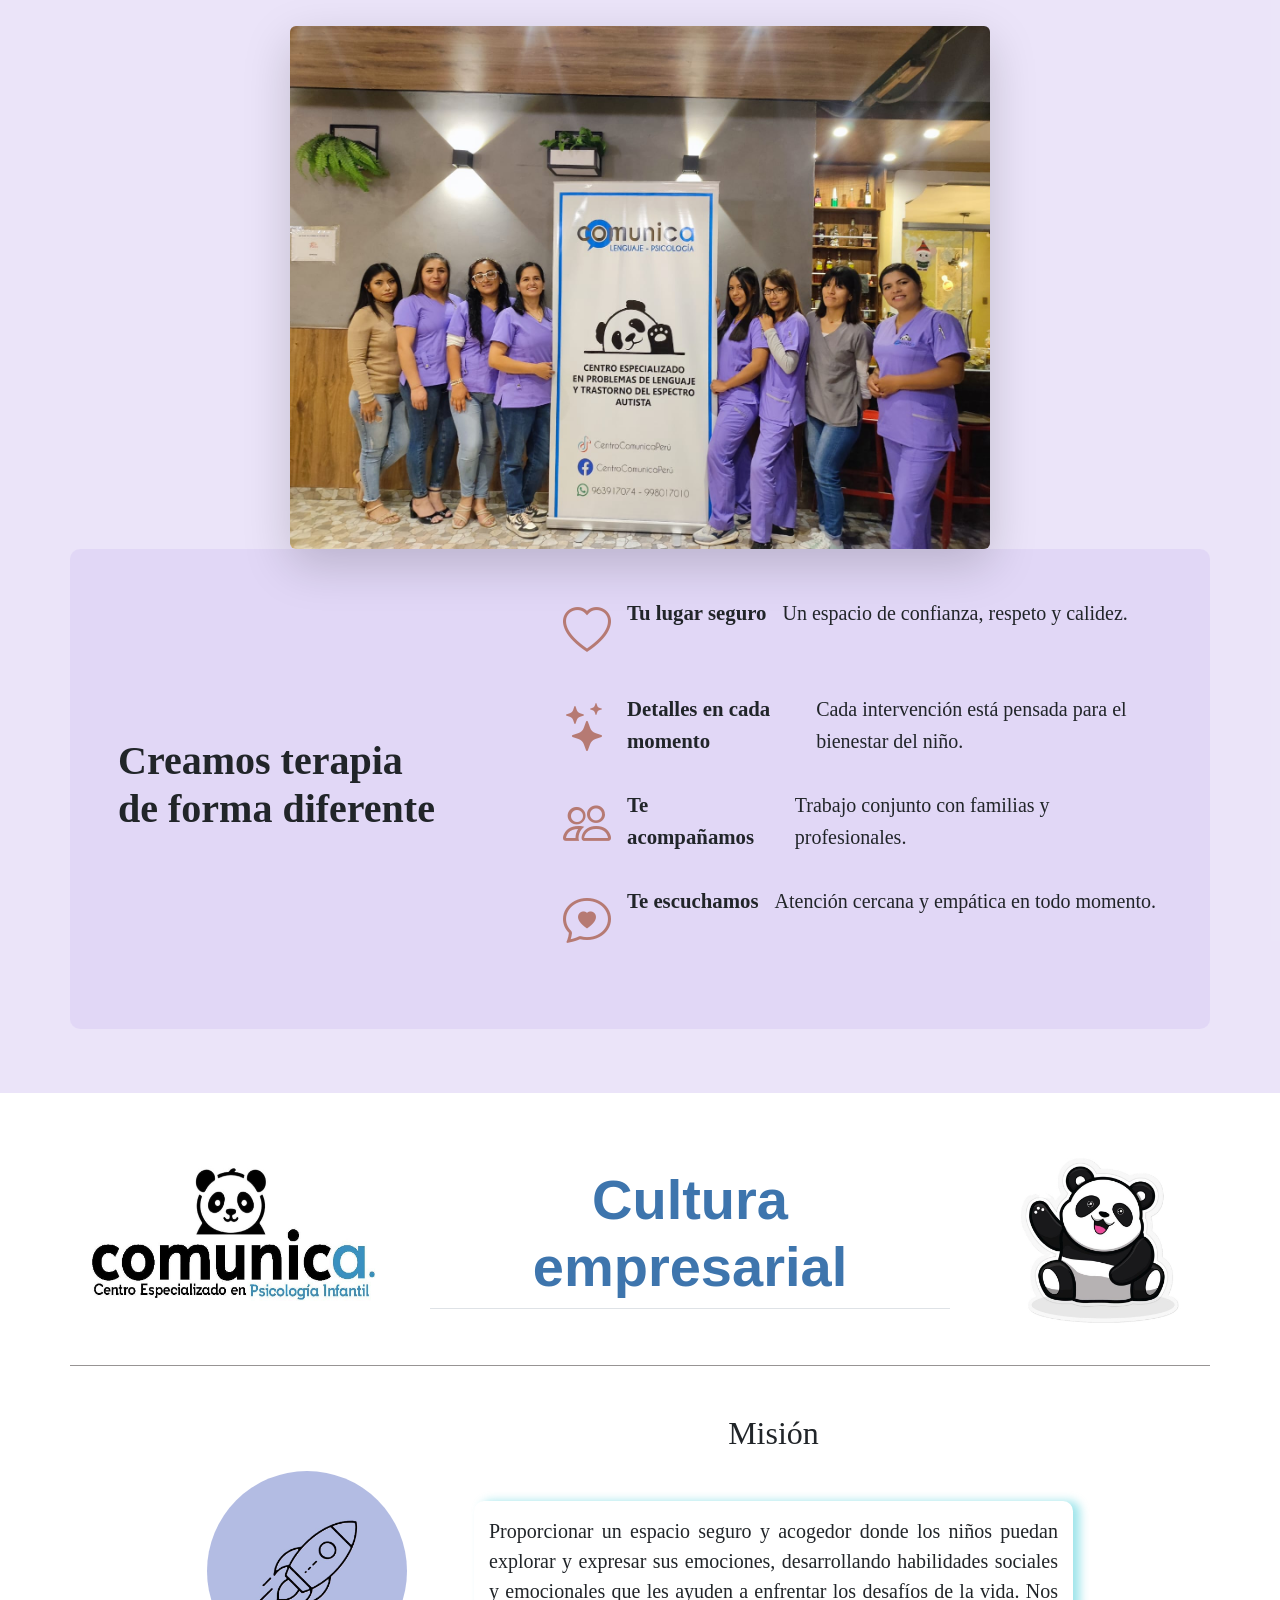
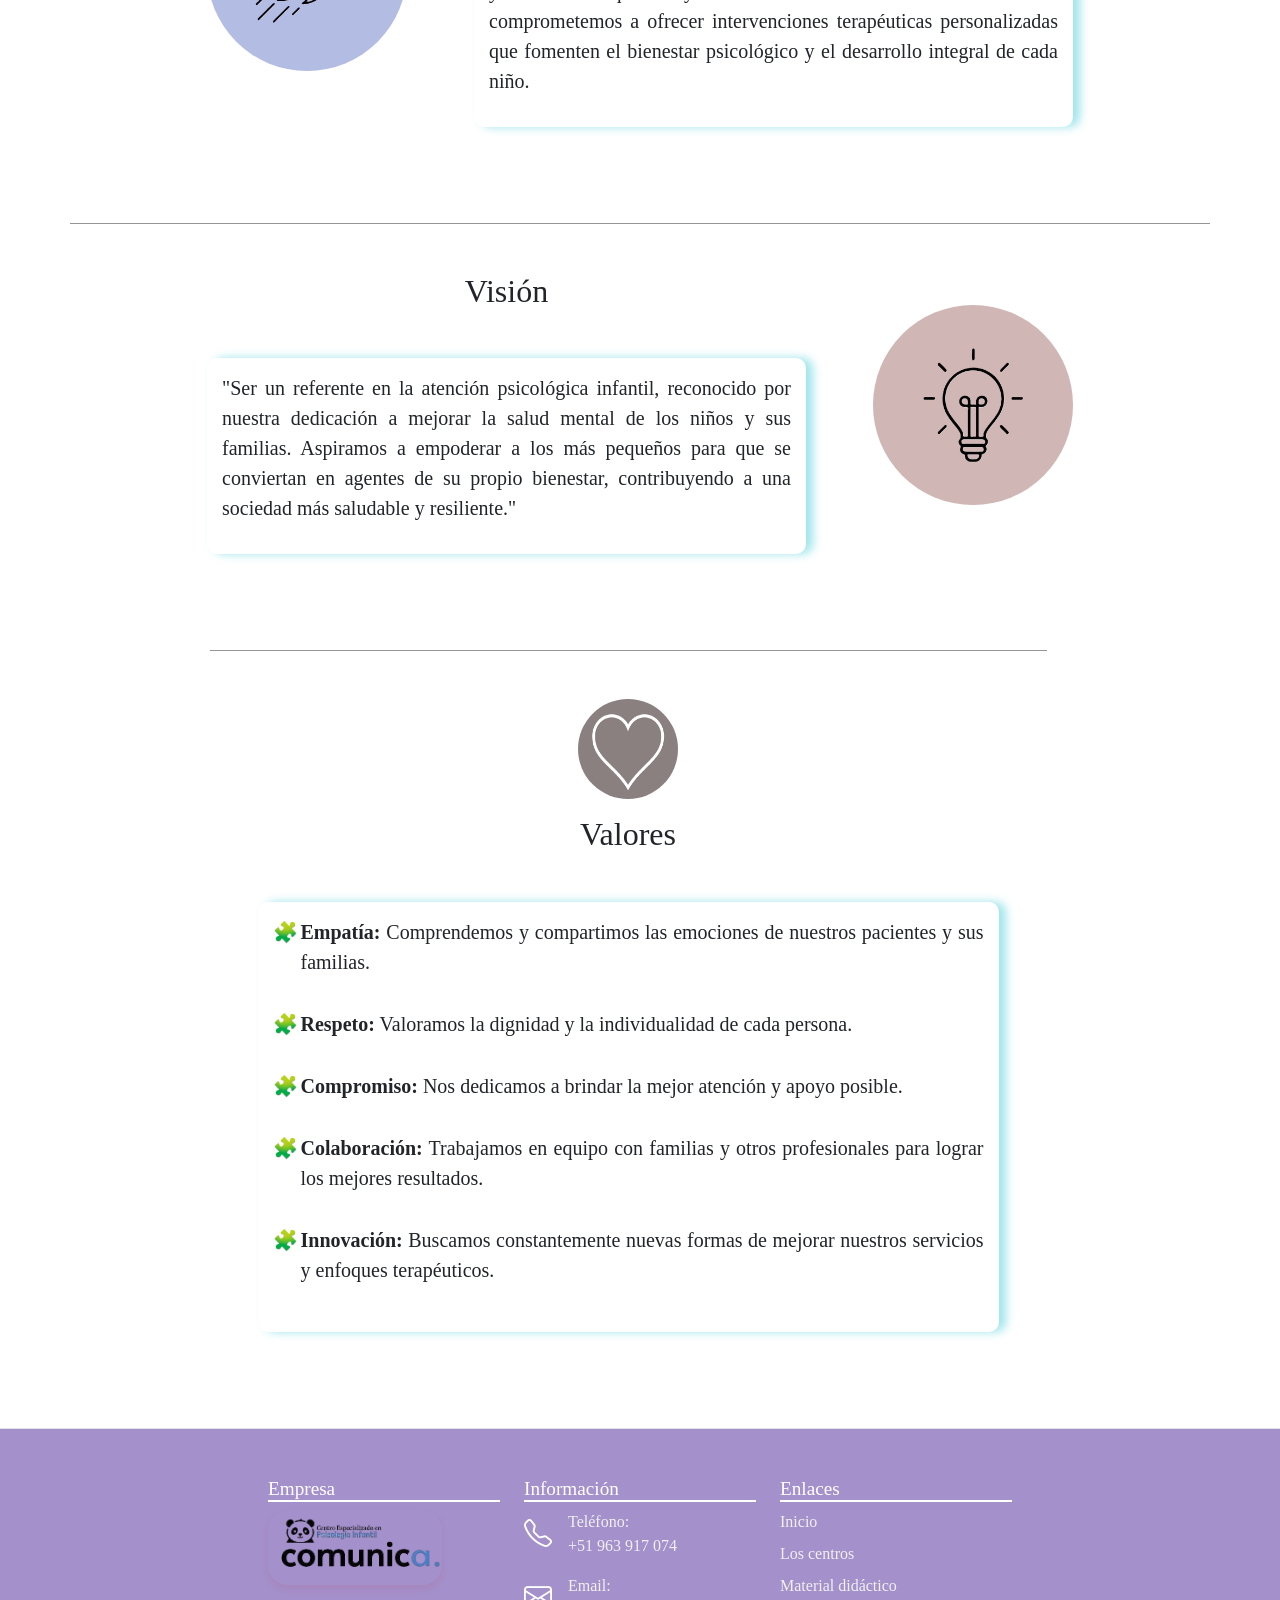
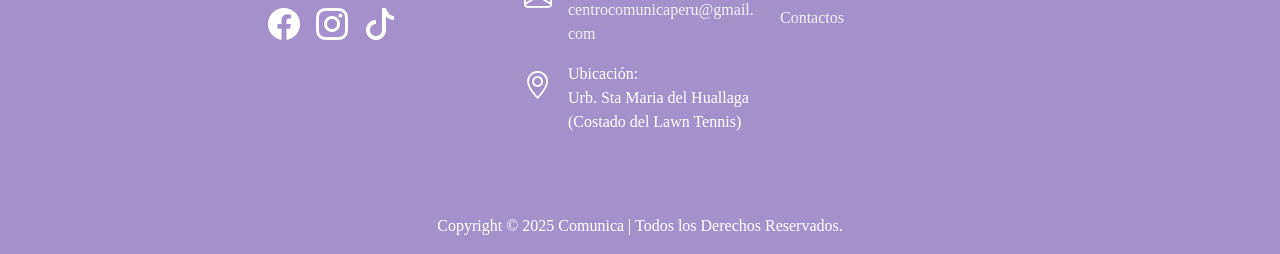
==== commit 2163549e: "actualizacion de navbar" ====
--- a/index.html
+++ b/index.html
@@ -83,7 +83,7 @@
 
 
         <!-- xd -->
-        <div id="myCarousel" class="carousel slide mb-5" data-bs-ride="carousel"> 
+        <div id="myCarousel" class="carousel slide " data-bs-ride="carousel"> 
             <div class="carousel-indicators"> 
                 <button type="button" data-bs-target="#myCarousel" data-bs-slide-to="0" class="" aria-label="Slide 1"></button>
                 <button type="button" data-bs-target="#myCarousel" data-bs-slide-to="1" aria-label="Slide 2" class="active" aria-current="true"></button>
@@ -144,6 +144,93 @@
             </button> 
         </div>
         <!--fin xd  -->      
+
+
+            <section class="sobre-nosotros-wrapper">
+
+                    <!-- BLOQUE SUPERIOR -->
+                    <div class="container">
+                        <div class="row">
+
+                            <!-- Texto izquierdo -->
+                            <div class="col-md-6 bloque-texto">
+                                <h2>Conoce<br><span>Centro Comunica</span></h2>
+
+                                <p>
+                                    Somos un centro terapéutico especializado en el desarrollo integral
+                                    de niños y niñas, acompañando a sus familias en un espacio cálido,
+                                    seguro y profesional.
+                                </p>
+
+                                <p>
+                                    Nuestro equipo interdisciplinario trabaja de forma personalizada
+                                    en áreas como psicología infantil, terapia de lenguaje, terapia
+                                    ocupacional y acompañamiento familiar.
+                                </p>
+                            </div>
+
+                            <!-- Imagen derecha -->
+                            <div class="col-md-6 bloque-imagen text-center">
+                                <img src="../assets/img/imagen10.png"
+                                    alt="Equipo Centro Comunica"
+                                    class="img-fluid rounded shadow">
+                            </div>
+
+                        </div>
+                    </div>
+
+                    <!-- FRASE CENTRAL -->
+                    <div class="frase-flotante">
+                    <span>Nunca es tarde para volver a comenzar</span>
+                    </div>
+
+                    <!-- IMAGEN CENTRAL -->
+                    <div class="imagen-central text-center">
+                        <img src="../assets/img/grupal01.jpeg"
+                            alt="Equipo Centro Comunica"
+                            class="img-fluid rounded shadow-lg">
+                    </div>
+
+                    <!-- BLOQUE INFERIOR -->
+                    <div class="container bloque-inferior">
+                        <div class="row align-items-center">
+
+                            <div class="col-md-5">
+                                <h3>Creamos terapia<br>de forma diferente</h3>
+                            </div>
+
+                            <div class="col-md-7">
+                                <ul class="lista-valores">
+                                    <li>
+                                        <i class="bi bi-heart"></i>
+                                        <strong>Tu lugar seguro</strong>
+                                        <p>Un espacio de confianza, respeto y calidez.</p>
+                                    </li>
+                                    <li>
+                                        <i class="bi bi-stars"></i>
+                                        <strong>Detalles en cada momento</strong>
+                                        <p>Cada intervención está pensada para el bienestar del niño.</p>
+                                    </li>
+                                    <li>
+                                        <i class="bi bi-people"></i>
+                                        <strong>Te acompañamos</strong>
+                                        <p>Trabajo conjunto con familias y profesionales.</p>
+                                    </li>
+                                    <li>
+                                        <i class="bi bi-chat-heart"></i>
+                                        <strong>Te escuchamos</strong>
+                                        <p>Atención cercana y empática en todo momento.</p>
+                                    </li>
+                                </ul>
+                            </div>
+
+                        </div>
+                    </div>
+
+            </section>
+
+
+
         <!--  inicio valores-->
             <div class="container valores">  
                 <div class="row pt-5">
--- a/assets/css/main.css
+++ b/assets/css/main.css
@@ -42,24 +42,29 @@
 /* Navbar */
 .navbar {
   display: flex;
+  /* justify-content: space-around; */
   justify-content: space-around;
   align-items: center;
-  padding: 10px 20px;
+  padding: 0 20px;
 }
 
 /* Logo */
 .logo {
   display: flex;
+  background-color: #ffffff;
   align-items: center;
   font-weight: bold;
-  color: white;
+  
   font-size: 18px;
 }
 
 .logo img {
   width: 300px;
-  height: 100px;
-  margin-right: 10px;
+  /* height: 100px; */
+  max-height: 100px;
+  height: auto;
+  display: block;
+  /* margin-right: 10px;s */
 }
 
 /* Menú (desktop) */
--- a/assets/css/style01.css
+++ b/assets/css/style01.css
@@ -148,6 +148,129 @@
     border-radius: 10px;
     
 }
+/* sobre nosotros */
+
+/* CONTENEDOR GENERAL */
+.sobre-nosotros-wrapper {
+    background-color: #d9ccf484;
+    padding-bottom: 4rem;
+}
+
+/* BLOQUE SUPERIOR */
+.bloque-texto {
+    background-color: #a491cc;
+    color: #fff;
+    padding: 4rem;
+}
+
+.bloque-texto h2 span {
+    font-family: 'Caveat Brush', cursive;
+    font-size: 4rem;
+}
+
+.bloque-texto p {
+    max-width: 500px;
+    line-height: 1.7;
+    font-size: 1.25rem;
+}
+
+.bloque-imagen {
+    background-color: #d9ccf484;
+    padding: 4rem;
+}
+
+/* FRASE CENTRAL */
+/* FRASE FLOTANTE */
+.frase-flotante {
+    position: relative;
+    z-index: 10;
+    text-align: center;
+    margin-top: -40px;   /* SUBE la frase */
+    margin-bottom: 40px;
+}
+
+.frase-flotante span {
+    display: inline-block;
+    background-color: #d9ccf4;
+    border: 2px solid #a491cc;
+    padding: 18px 40px;
+    font-family: 'Caveat Brush', cursive;
+    font-size: 3rem;
+    color: #a491cc;
+    border-radius: 0.5rem;
+}
+
+
+/* IMAGEN CENTRAL */
+.imagen-central {
+    margin-top: 30px;
+    text-align: center;
+}
+
+.imagen-central img {
+    max-width: 700px;
+}
+
+/* BLOQUE INFERIOR */
+.bloque-inferior {
+    background-color: #d9ccf484;
+    padding: 3rem;
+    border-radius: 10px;
+}
+
+.bloque-inferior h3 {
+    font-weight: bold;
+    font-size: 2.5rem;
+    line-height: 1.2;
+}
+
+/* LISTA DE VALORES */
+.lista-valores {
+    list-style: none;
+    padding: 0;
+}
+
+.lista-valores li {
+    display: flex;
+    gap: 1rem;
+    margin-bottom: 1.5rem;
+}
+
+.lista-valores i {
+    font-size: 3rem;
+    color: #b67a73;
+}
+.lista-valores strong {
+    font-size: 1.3rem;
+    font-weight: 600;
+    display: block; /* Para que quede encima del párrafo */
+}
+.lista-valores p {
+  font-size: 1.25rem;
+  margin: 0;
+  line-height: 1.6;
+}
+    @media (max-width: 768px) {
+      .bloque-inferior h3 {
+        font-size: 2rem;
+        text-align: center;
+      }
+
+      .lista-valores strong {
+        font-size: 1.2rem;
+      }
+
+      .lista-valores p {
+        font-size: 1rem;
+      }
+    }
+
+
+
+/* fin sobrenosotros */
+
+
+
 .separacion-seccion {
 padding: 3rem 3rem;
 border-top: #979494 1px solid;
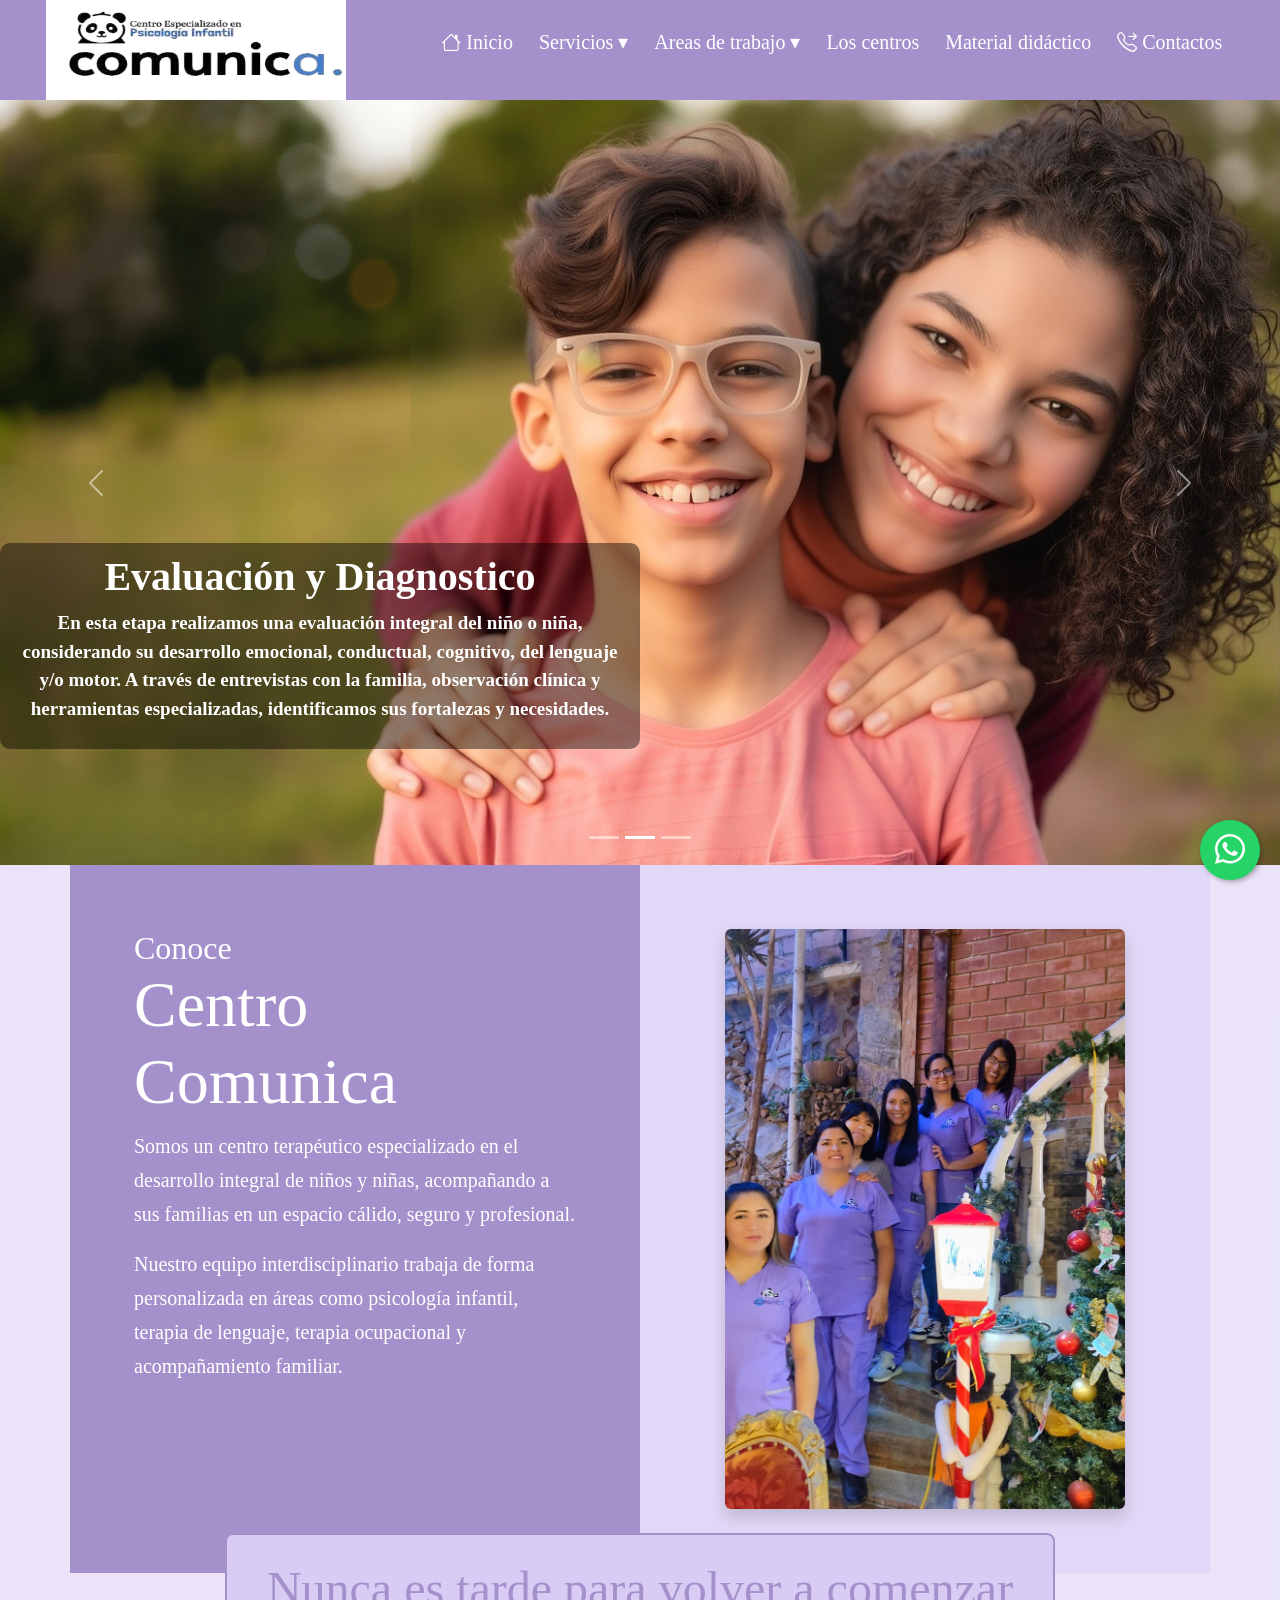
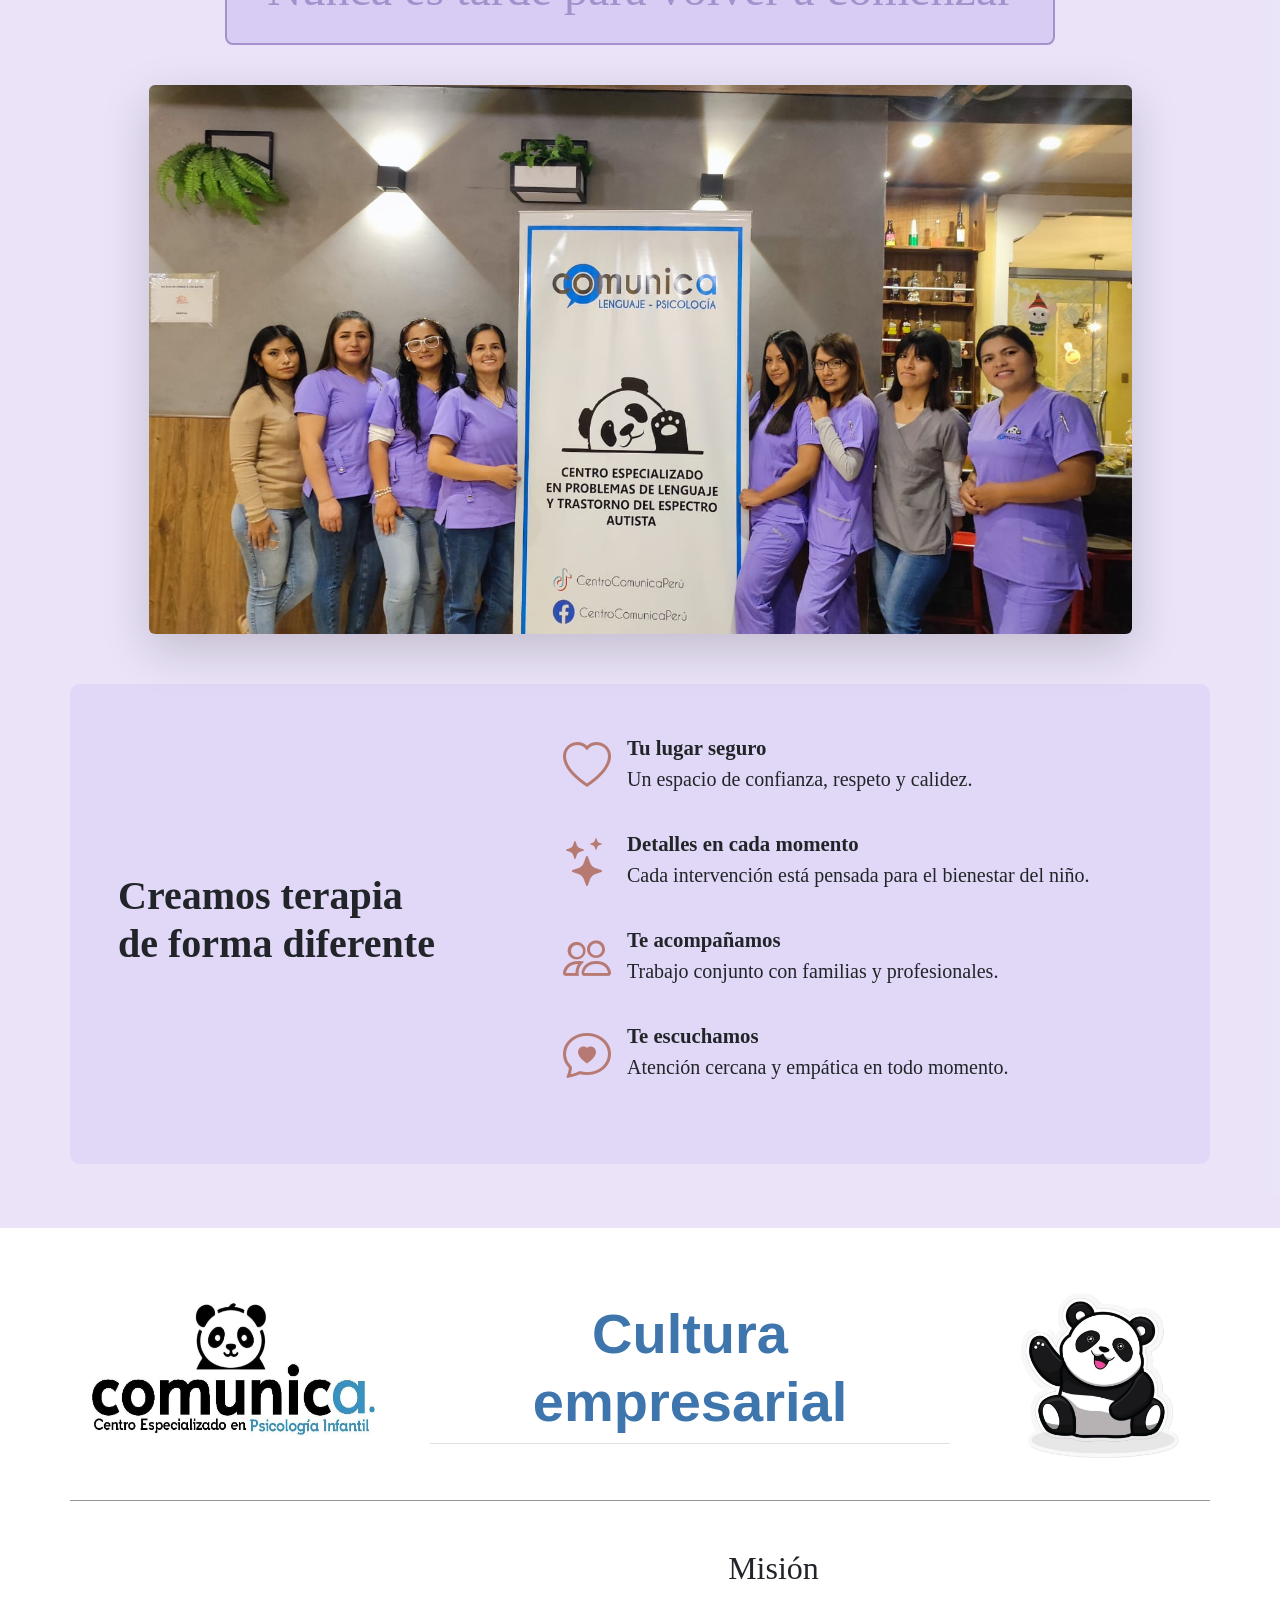
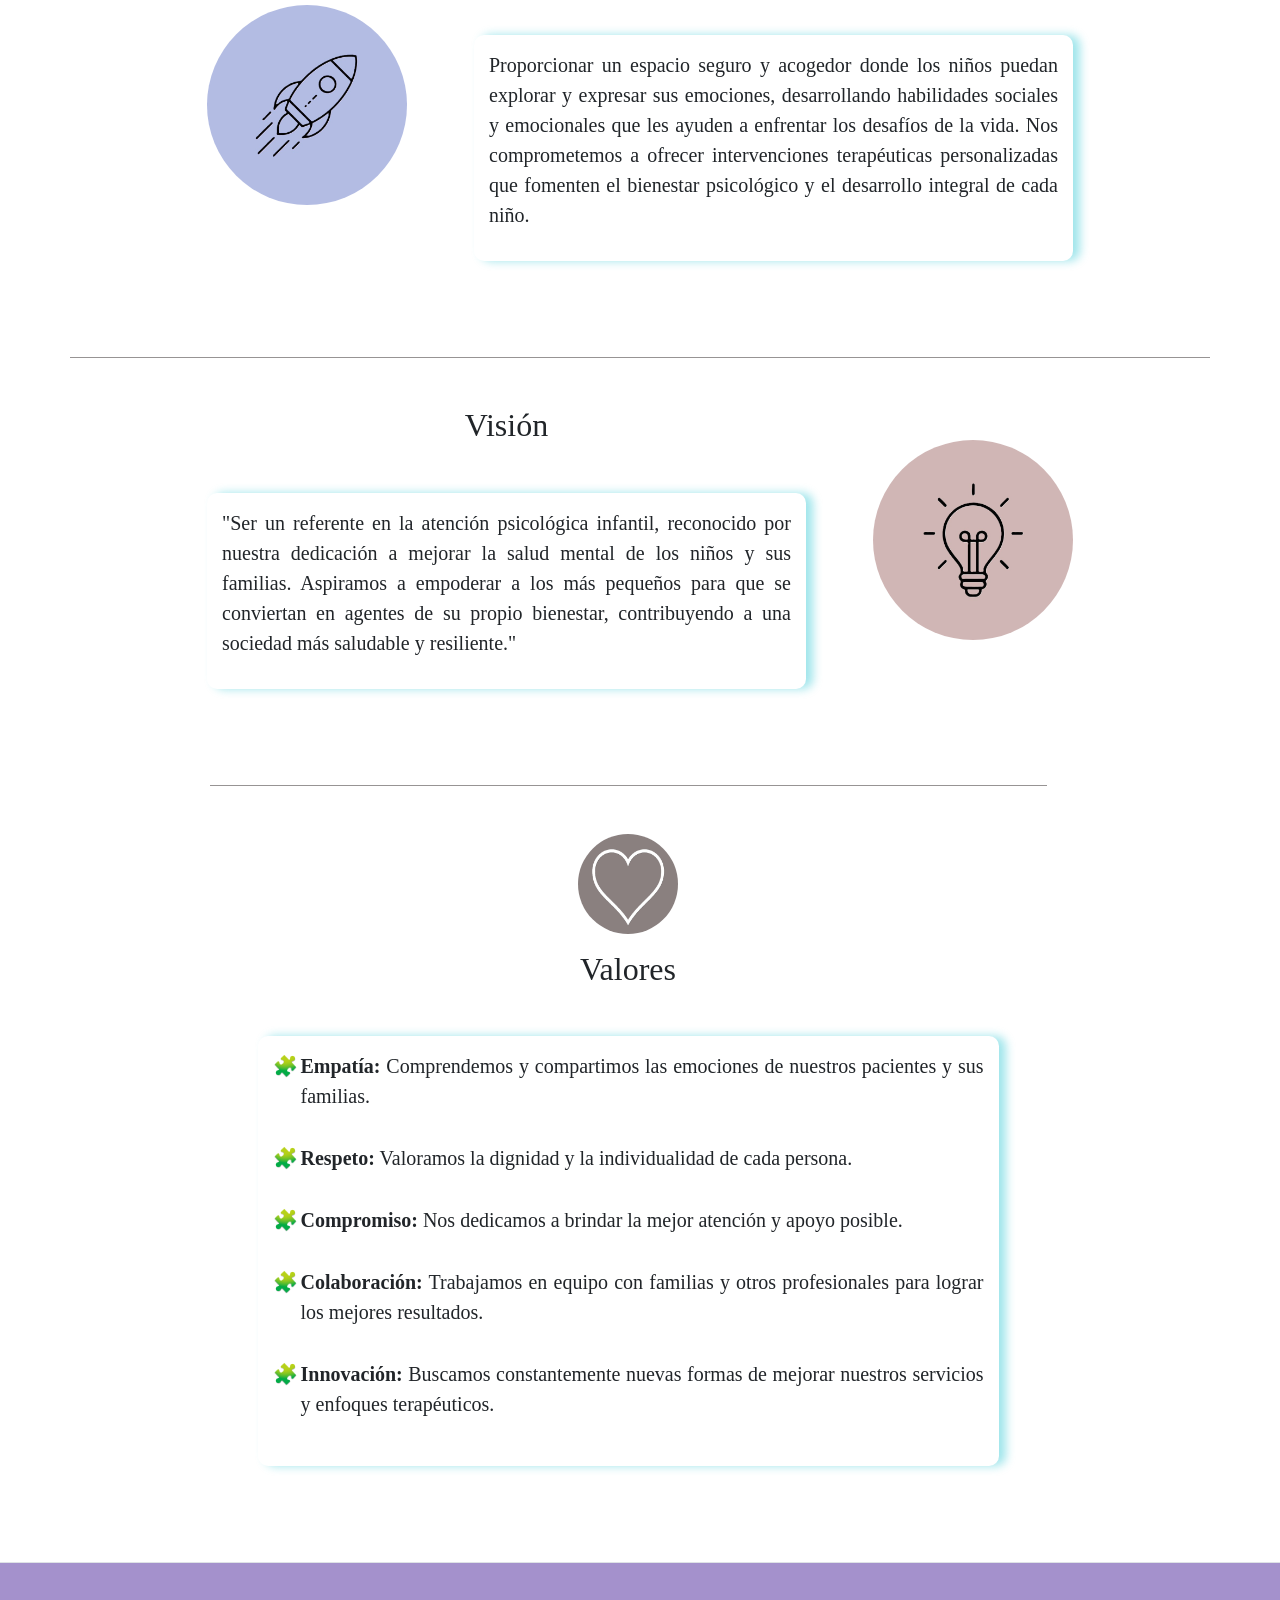
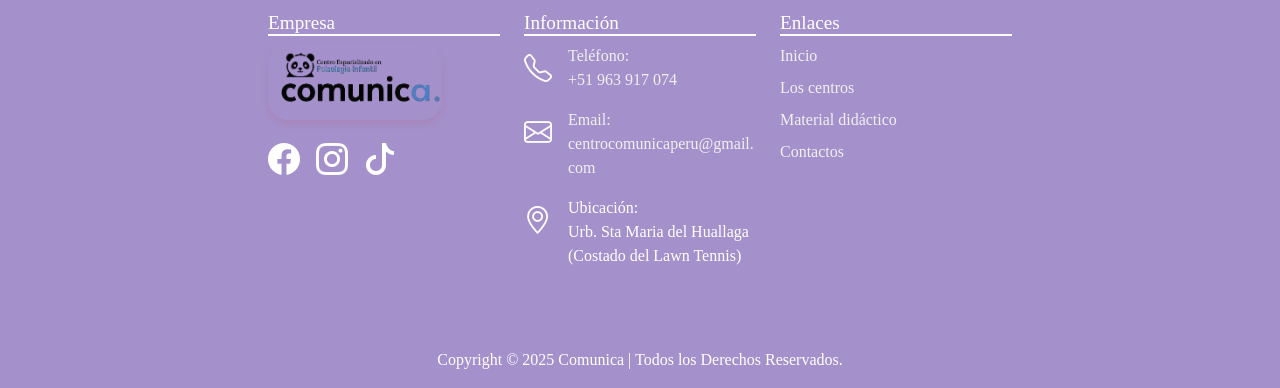
==== commit 797dc4f7: "avances en index" ====
--- a/index.html
+++ b/index.html
@@ -97,9 +97,10 @@
                             <h1 class="fw-bold">Evaluación y Diagnostico</h1> 
                             <p class="fw-bold">En esta etapa realizamos una evaluación integral del niño o niña, considerando su desarrollo emocional, conductual, cognitivo, del lenguaje y/o motor. 
                                 A través de entrevistas con la familia, observación clínica y herramientas especializadas, identificamos sus fortalezas y necesidades.</p>
-                            <p><a class="btn btn-lg btn-warning border border-dark border-4" 
+                            <!-- <p>
+                                <a class="btn btn-lg btn-warning border border-dark border-4" 
                                     href="https://wa.me/51963917074?text=Hola,%20quiero%20agendar%20una%20cita" target="_blank"> AGENDA UNA CITA »</a>
-                            </p> 
+                            </p>  -->
                         </div> 
                     </div> 
                 </div> 
@@ -113,9 +114,9 @@
                             <p>Cada niño y niña es único, por eso adaptamos nuestras intervenciones a sus necesidades específicas. 
                                 Trabajamos de forma individual para potenciar sus fortalezas, acompañar sus desafíos y promover su bienestar emocional, 
                                 conductual y del desarrollo en un entorno seguro y empático.</p> 
-                            <p><a class="btn btn-lg  btn-warning border border-dark border-4" 
+                            <!-- <p><a class="btn btn-lg  btn-warning border border-dark border-4" 
                                     href="https://wa.me/51963917074?text=Hola,%20quiero%20agendar%20una%20cita" target="_blank">AGENDA UNA CITA »</a>
-                            </p> 
+                            </p>  -->
                         </div> 
                     </div> 
                 </div> 
@@ -127,9 +128,9 @@
                             <p>Cada niño y niña es único, por eso adaptamos nuestras intervenciones a sus necesidades específicas. 
                                 Trabajamos de forma individual para potenciar sus fortalezas, acompañar sus desafíos y promover su bienestar emocional, 
                                 conductual y del desarrollo en un entorno seguro y empático.</p>
-                            <p><a class="btn btn-lg  btn-warning border border-dark border-4" 
+                            <!-- <p><a class="btn btn-lg  btn-warning border border-dark border-4" 
                                     href="https://wa.me/51963917074?text=Hola,%20quiero%20agendar%20una%20cita" target="_blank">AGENDA UNA CITA »</a>
-                            </p> 
+                            </p>  -->
                         </div> 
                     </div> 
                 </div> 
@@ -171,9 +172,7 @@
 
                             <!-- Imagen derecha -->
                             <div class="col-md-6 bloque-imagen text-center">
-                                <img src="../assets/img/imagen10.png"
-                                    alt="Equipo Centro Comunica"
-                                    class="img-fluid rounded shadow">
+                                <img src="../assets/img/grupal13.jpeg" alt="Equipo Centro Comunica" class="img-fluid rounded shadow">
                             </div>
 
                         </div>
@@ -203,23 +202,31 @@
                                 <ul class="lista-valores">
                                     <li>
                                         <i class="bi bi-heart"></i>
-                                        <strong>Tu lugar seguro</strong>
-                                        <p>Un espacio de confianza, respeto y calidez.</p>
+                                        <div class="texto-valor">
+                                            <strong>Tu lugar seguro</strong>
+                                            <p>Un espacio de confianza, respeto y calidez.</p>
+                                        </div>
                                     </li>
                                     <li>
                                         <i class="bi bi-stars"></i>
-                                        <strong>Detalles en cada momento</strong>
-                                        <p>Cada intervención está pensada para el bienestar del niño.</p>
+                                        <div class="texto-valor">
+                                            <strong>Detalles en cada momento</strong>
+                                            <p>Cada intervención está pensada para el bienestar del niño.</p>
+                                        </div>
                                     </li>
                                     <li>
                                         <i class="bi bi-people"></i>
-                                        <strong>Te acompañamos</strong>
-                                        <p>Trabajo conjunto con familias y profesionales.</p>
+                                        <div class="texto-valor">
+                                            <strong>Te acompañamos</strong>
+                                            <p>Trabajo conjunto con familias y profesionales.</p>
+                                        </div>
                                     </li>
                                     <li>
                                         <i class="bi bi-chat-heart"></i>
-                                        <strong>Te escuchamos</strong>
-                                        <p>Atención cercana y empática en todo momento.</p>
+                                        <div class="texto-valor">
+                                            <strong>Te escuchamos</strong>
+                                            <p>Atención cercana y empática en todo momento.</p>
+                                        </div>
                                     </li>
                                 </ul>
                             </div>
--- a/assets/css/style01.css
+++ b/assets/css/style01.css
@@ -178,6 +178,12 @@
     background-color: #d9ccf484;
     padding: 4rem;
 }
+.bloque-imagen img {
+    width: 100%;
+    max-width: 400px;
+    height: 580px;
+    object-fit: cover;   /* recorta sin deformar */
+}
 
 /* FRASE CENTRAL */
 /* FRASE FLOTANTE */
@@ -208,7 +214,10 @@
 }
 
 .imagen-central img {
-    max-width: 700px;
+    width: 100%;
+    max-width: 983px;
+    height: 549px;
+    object-fit: cover;   /* recorta sin deformar */
 }
 
 /* BLOQUE INFERIOR */
@@ -216,6 +225,7 @@
     background-color: #d9ccf484;
     padding: 3rem;
     border-radius: 10px;
+    margin-top: 50px;
 }
 
 .bloque-inferior h3 {
@@ -264,6 +274,10 @@
         font-size: 1rem;
       }
     }
+.texto-valor {
+    display: flex;
+    flex-direction: column;
+}
 
 
 
